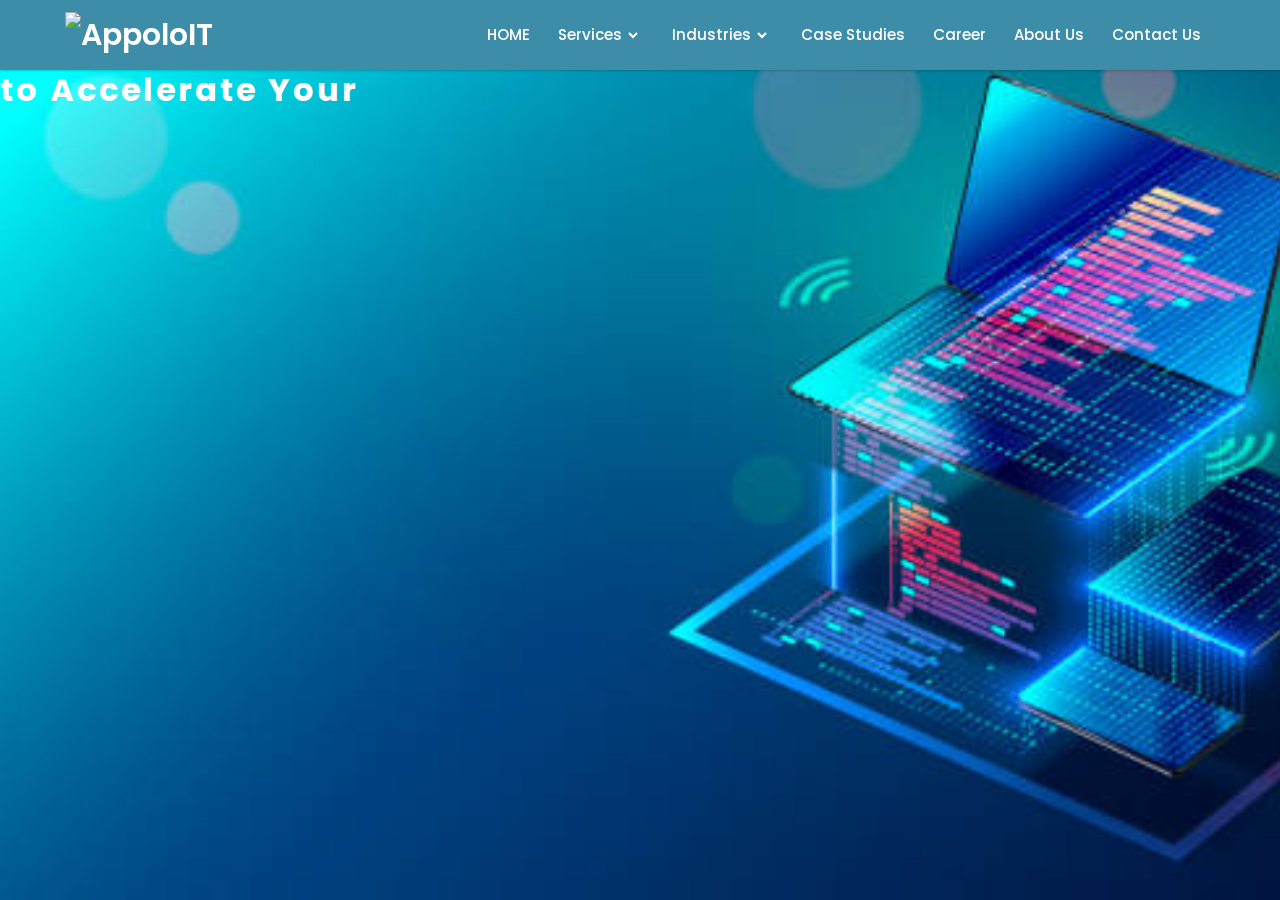
==== index.html @ 65bd68a0 "final" ====
<!doctype html>
<html lang="en">

<head>
    <!-- Required meta tags -->
    <meta charset="utf-8">
    <meta name="viewport" content="width=device-width, initial-scale=1">

    <!-- Bootstrap CSS -->
    <link href="https://cdn.jsdelivr.net/npm/bootstrap@5.0.2/dist/css/bootstrap.min.css" rel="stylesheet"
        integrity="sha384-EVSTQN3/azprG1Anm3QDgpJLIm9Nao0Yz1ztcQTwFspd3yD65VohhpuuCOmLASjC" crossorigin="anonymous">

    <!-- Favicon -->
    <link rel="icon" type="image/x-icon" href="./images/favicon.png">


    <!-- custom_css -->
    <link rel="stylesheet" href="style.css">
    <!-- Boxicons CDN Link -->
    <link href='https://unpkg.com/boxicons@2.0.7/css/boxicons.min.css' rel='stylesheet'>

    <link rel="stylesheet" href="https://cdnjs.cloudflare.com/ajax/libs/font-awesome/5.15.3/css/all.min.css"/>
    <title>AppoloIT</title>
</head>

<body>

    <header class="banner" >
        <!-- navber -->
        <nav>
            <div class="navbar">
              <i class='bx bx-menu'></i>
              <div class="logo"><a href="#"> <img src="" alt="AppoloIT" srcset="" class="logo"> </a></div>
              <div class="nav-links">
                <div class="sidebar-logo">
                  <span class="logo-name"> <img src="" alt="AppoloIT" srcset=""> </span>
                  <i class='bx bx-x' ></i>
                </div>
                <ul class="links">
                  <li><a href="#">HOME</a></li>
                  <li>
                    <a href="#">Services</a>
                    <i class='bx bxs-chevron-down htmlcss-arrow arrow  '></i>
                    <ul class="htmlCss-sub-menu sub-menu">
                      <li><a href="#">Web App Development</a></li>
                      <li><a href="#">Mobile App Development</a></li>
                      <li><a href="#">BI Solution</a></li>
                      <li class="more">
                        <span><a href="#">More</a>
                        <i class='bx bxs-chevron-right arrow more-arrow'></i>
                      </span>
                        <ul class="more-sub-menu sub-menu">
                          <li><a href="#">E-Commerce</a></li>
                          <li><a href="#">ERP</a></li>
                          <li><a href="#">E-Learning</a></li>
                        </ul>
                      </li>
                    </ul>
                  </li>
                  <li>
                    <a href="#">Industries</a>
                    <i class='bx bxs-chevron-down js-arrow arrow '></i>
                    <ul class="js-sub-menu sub-menu">
                      <li><a href="#">Healthcare</a></li>
                      <li><a href="#">E-Commerce</a></li>
                      <li><a href="#">Real Estate</a></li>
                      <li><a href="#">Education</a></li>
                      <li><a href="#">Startup</a></li>
                    </ul>
                  </li>

                  
                  <li><a href="#">Case Studies</a></li>
                  <li><a href="#">Career</a></li>
                  <li><a href="#">About Us</a></li>
                  <li><a href="#">Contact Us</a></li>
                </ul>
              </div>
              <div class="search-box" id="search-box">
                <i class='bx bx-search'></i>
                <div class="input-box">
                  <input type="text" placeholder="Search...">
                </div>
              </div>
            </div>
        </nav>
        <!-- navber -->


        <!-- banner -->
        <section >
          <div class="container">
            <div class="row">
              <div class="col-lg-12">
                <div class="bannerMSG d-flex align-items-center">
                  
                    <h1 class="banner_msg">We Work With Latest Technology <br> to Accelerate Your <br> <span class="fw-bolder type"></span> </h1>
                  
                </div>
              </div>
            </div>
          </div>
        </section>
    </header>


    <script src="https://cdn.jsdelivr.net/npm/bootstrap@5.0.2/dist/js/bootstrap.bundle.min.js"
        integrity="sha384-MrcW6ZMFYlzcLA8Nl+NtUVF0sA7MsXsP1UyJoMp4YLEuNSfAP+JcXn/tWtIaxVXM" crossorigin="anonymous">
    </script>

    <script src="https://unpkg.com/typed.js@2.0.15/dist/typed.umd.js"></script>

    <!-- custom_js -->
    <script src="./script.js"></script>
    
    <script>
      var typed = new Typed('.type', {
        strings: ['Digital Transmission.'],
        typeSpeed: 60,
        backSpeed: 60,
        loop:true
      });
    </script>
</body>

</html>
---- style.css ----
@import url("https://fonts.googleapis.com/css2?family=Poppins:wght@200;300;400;500;600;700&display=swap");
* {
  margin: 0;
  padding: 0;
  box-sizing: border-box;
  font-family: "Poppins", sans-serif;
}
body {
  overflow-x: hidden;
}
nav {
  position: fixed;
  top: 0;
  left: 0;
  width: 100%;
  height: 100%;
  height: 70px;
  background: #3e8da8;
  box-shadow: 0 1px 2px rgba(0, 0, 0, 0.2);
  z-index: 99;
}
nav .navbar {
  height: 100%;
  max-width: 1250px;
  width: 100%;
  display: flex;
  align-items: center;
  justify-content: space-between;
  margin: auto;
  /* background: red; */
  padding: 0 50px;
}
.navbar .logo a {
  font-size: 30px;
  color: #fff;
  text-decoration: none;
  font-weight: 600;
}
nav .navbar .nav-links {
  line-height: 70px;
  height: 100%;
}
nav .navbar .links {
  display: flex;
}
nav .navbar .links li {
  position: relative;
  display: flex;
  align-items: center;
  justify-content: space-between;
  list-style: none;
  padding: 0 14px;
}
nav .navbar .links li a {
  height: 100%;
  text-decoration: none;
  white-space: nowrap;
  color: #fff;
  font-size: 15px;
  font-weight: 500;
}
.links li:hover .htmlcss-arrow,
.links li:hover .js-arrow {
  transform: rotate(180deg);
}

nav .navbar .links li .arrow {
  /* background: red; */
  height: 100%;
  width: 22px;
  line-height: 70px;
  text-align: center;
  display: inline-block;
  color: #fff;
  transition: all 0.3s ease;
}
nav .navbar .links li .sub-menu {
  position: absolute;
  top: 70px;
  left: 0;
  line-height: 40px;
  background: #3e8da8;
  box-shadow: 0 1px 2px rgba(0, 0, 0, 0.2);
  border-radius: 0 0 4px 4px;
  display: none;
  z-index: 2;
}
nav .navbar .links li:hover .htmlCss-sub-menu,
nav .navbar .links li:hover .js-sub-menu {
  display: block;
}
.navbar .links li .sub-menu li {
  padding: 0 22px;
  border-bottom: 1px solid rgba(255, 255, 255, 0.1);
}
.navbar .links li .sub-menu a {
  color: #fff;
  font-size: 15px;
  font-weight: 500;
}
.navbar .links li .sub-menu .more-arrow {
  line-height: 40px;
}
.navbar .links li .htmlCss-more-sub-menu {
  /* line-height: 40px; */
}
.navbar .links li .sub-menu .more-sub-menu {
  position: absolute;
  top: 0;
  left: 100%;
  border-radius: 0 4px 4px 4px;
  z-index: 1;
  display: none;
}
.links li .sub-menu .more:hover .more-sub-menu {
  display: block;
}
.navbar .search-box {
  position: relative;
  height: 40px;
  width: 40px;
}
.navbar .search-box i {
  position: absolute;
  height: 100%;
  width: 100%;
  line-height: 40px;
  text-align: center;
  font-size: 22px;
  color: #fff;
  font-weight: 600;
  cursor: pointer;
  transition: all 0.3s ease;
}
.navbar .search-box .input-box {
  position: absolute;
  right: calc(100% - 40px);
  top: 80px;
  height: 60px;
  width: 300px;
  background: #3e8da8;
  border-radius: 6px;
  opacity: 0;
  pointer-events: none;
  transition: all 0.4s ease;
}
.navbar.showInput .search-box .input-box {
  top: 65px;
  opacity: 1;
  pointer-events: auto;
  background: #3e8da8;
}
.search-box .input-box::before {
  content: "";
  position: absolute;
  height: 20px;
  width: 20px;
  background: #3e8da8;
  right: 10px;
  top: -6px;
  transform: rotate(45deg);
}
.search-box .input-box input {
  position: absolute;
  top: 50%;
  left: 50%;
  border-radius: 4px;
  transform: translate(-50%, -50%);
  height: 35px;
  width: 280px;
  outline: none;
  padding: 0 15px;
  font-size: 16px;
  border: none;
}
.navbar .nav-links .sidebar-logo {
  display: none;
}
.navbar .bx-menu {
  display: none;
}
@media (max-width: 920px) {
  nav .navbar {
    max-width: 100%;
    padding: 0 25px;
  }

  nav .navbar .logo a {
    font-size: 27px;
  }
  nav .navbar .links li {
    padding: 0 10px;
    white-space: nowrap;
  }
  nav .navbar .links li a {
    font-size: 15px;
  }
}
@media (max-width: 800px) {
  .logo{
    margin: 0;
    position: absolute;
    top: 50%;
    left: 50%;
    -ms-transform: translate(-50%, -50%);
    transform: translate(-50%, -50%);
  }
  nav {
    /* position: relative; */
  }
  .navbar .bx-menu {
    display: block;
  }
  nav .navbar .nav-links {
    position: fixed;
    top: 0;
    left: -100%;
    display: block;
    max-width: 370px;
    width: 100%;
    background: #3e8da8;
    line-height: 40px;
    padding: 20px;
    box-shadow: 0 5px 10px rgba(0, 0, 0, 0.2);
    transition: all 0.5s ease;
    z-index: 1000;
  }
  .navbar .nav-links .sidebar-logo {
    display: flex;
    align-items: center;
    justify-content: space-between;
  }
  .sidebar-logo .logo-name {
    font-size: 25px;
    color: #fff;
  }
  .sidebar-logo i,
  .navbar .bx-menu {
    font-size: 25px;
    color: #fff;
  }
  nav .navbar .links {
    display: block;
    margin-top: 20px;
  }
  nav .navbar .links li .arrow {
    line-height: 40px;
  }
  nav .navbar .links li {
    display: block;
  }
  nav .navbar .links li .sub-menu {
    position: relative;
    top: 0;
    box-shadow: none;
    display: none;
  }
  nav .navbar .links li .sub-menu li {
    border-bottom: none;
  }
  .navbar .links li .sub-menu .more-sub-menu {
    display: none;
    position: relative;
    left: 0;
  }
  .navbar .links li .sub-menu .more-sub-menu li {
    display: flex;
    align-items: center;
    justify-content: space-between;
  }
  .links li:hover .htmlcss-arrow,
  .links li:hover .js-arrow {
    transform: rotate(0deg);
  }
  .navbar .links li .sub-menu .more-sub-menu {
    display: none;
  }
  .navbar .links li .sub-menu .more span {
    /* background: red; */
    display: flex;
    align-items: center;
    /* justify-content: space-between; */
  }

  .links li .sub-menu .more:hover .more-sub-menu {
    display: none;
  }
  nav .navbar .links li:hover .htmlCss-sub-menu,
  nav .navbar .links li:hover .js-sub-menu {
    display: none;
  }
  .navbar .nav-links.show1 .links .htmlCss-sub-menu,
  .navbar .nav-links.show3 .links .js-sub-menu,
  .navbar .nav-links.show2 .links .more .more-sub-menu {
    display: block;
  }
  .navbar .nav-links.show1 .links .htmlcss-arrow,
  .navbar .nav-links.show3 .links .js-arrow {
    transform: rotate(180deg);
  }
  .navbar .nav-links.show2 .links .more-arrow {
    transform: rotate(90deg);
  }
}
@media (max-width: 370px) {
  nav .navbar .nav-links {
    max-width: 100%;
  }
}



#search-box{
  display: none;
}


/* banner */
.banner{
  background-image: url('./images/11.jpg');
  background-repeat: no-repeat;
  
  width: 100%;
  height: 100vh;
  background-size: cover;
}

.banner_msg{
  letter-spacing: 3px;
  line-height: 60px;
  color: #fff;
  
}
.bannerMSG{
  height: 100vh;
}


@media screen and (max-width:767px){
  .banner{
    background-position: center;
    height: 70vh;
  }
  .banner_msg{
    font-size: 28px;
    letter-spacing: 2px;
    line-height: 40px;
    text-align: center;
    margin-right: -11px;
    
  }
  .bannerMSG{
    height: 75vh;
  }


}

@media screen and (min-width:768px) and (max-width:991px){
  .banner{
    background-position: center;
    height: 70vh;
  }
  .banner_msg{
    font-size:34px;
    letter-spacing: 2px;
    line-height: 52px;
    text-align: center;
    margin-left: 35px;
   
  }
  .bannerMSG{
    height: 75vh;
  }
}
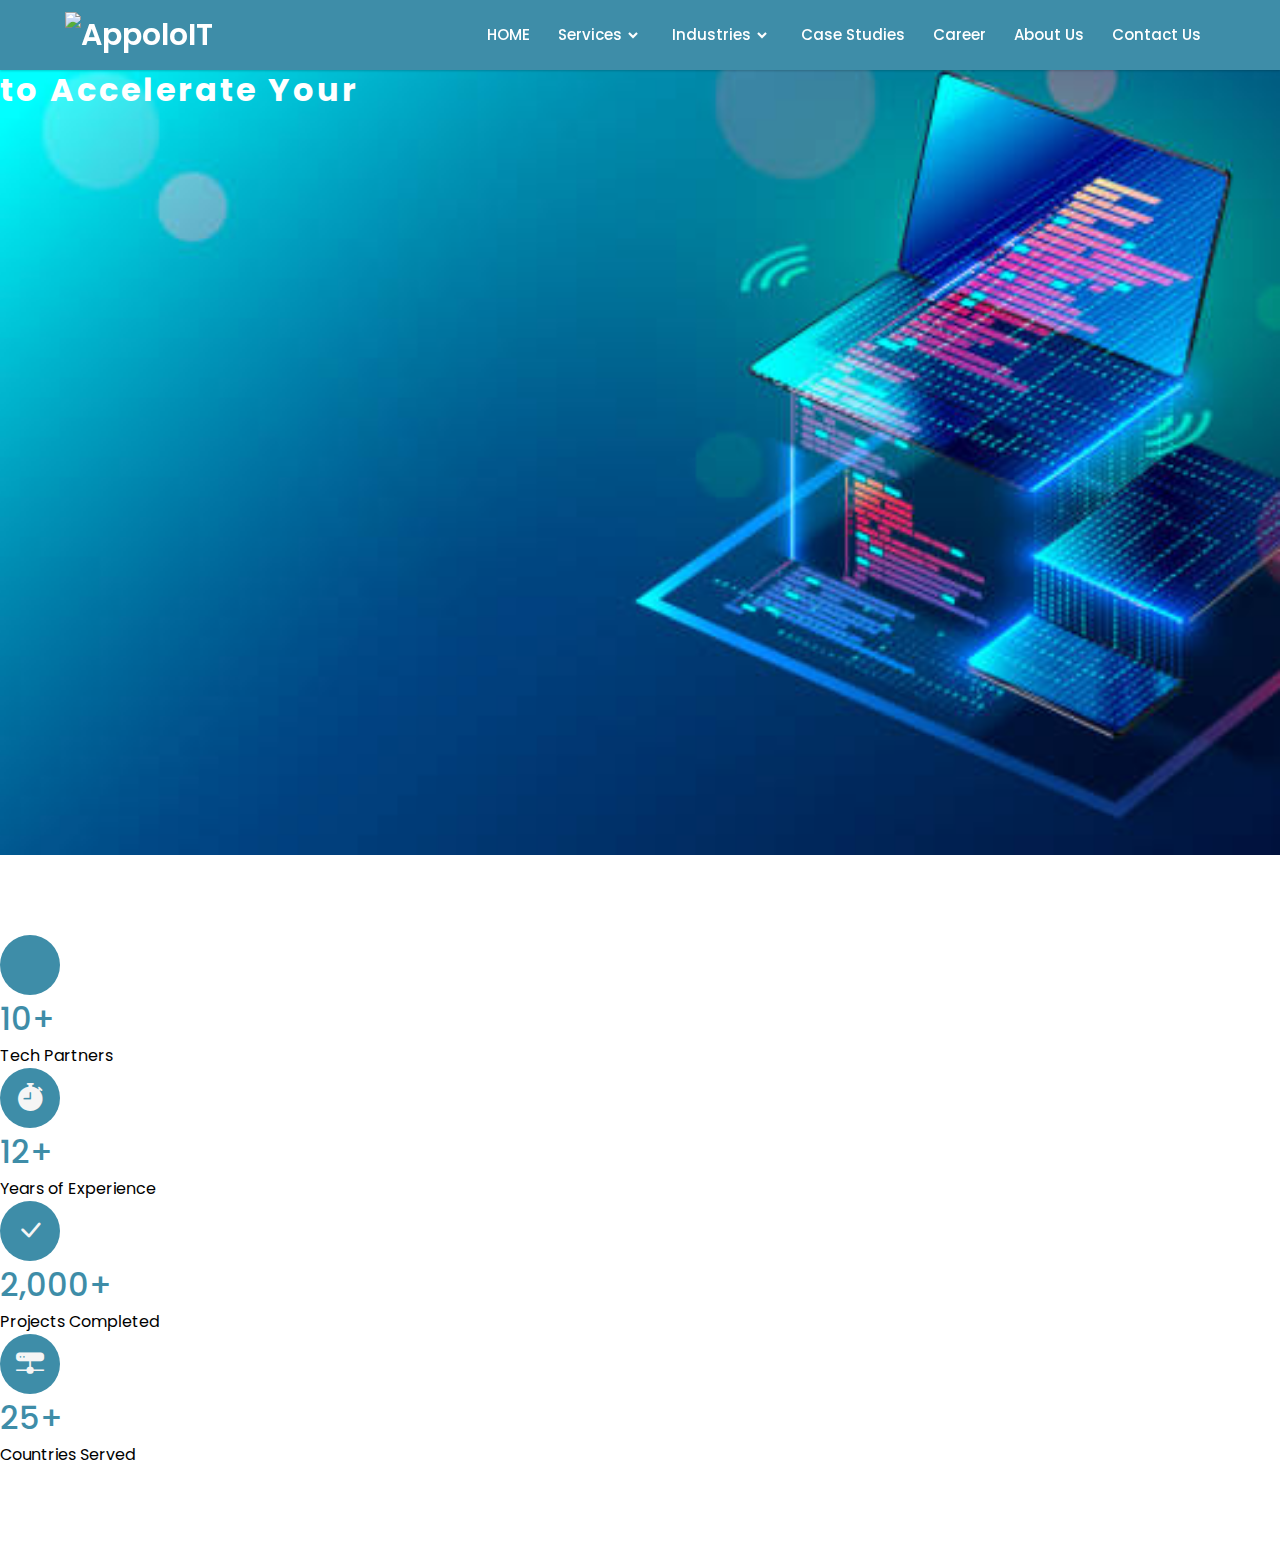
==== commit 07a98069: "final" ====
--- a/index.html
+++ b/index.html
@@ -2,127 +2,194 @@
 <html lang="en">
 
 <head>
-    <!-- Required meta tags -->
-    <meta charset="utf-8">
-    <meta name="viewport" content="width=device-width, initial-scale=1">
+  <!-- Required meta tags -->
+  <meta charset="utf-8">
+  <meta name="viewport" content="width=device-width, initial-scale=1">
 
-    <!-- Bootstrap CSS -->
-    <link href="https://cdn.jsdelivr.net/npm/bootstrap@5.0.2/dist/css/bootstrap.min.css" rel="stylesheet"
-        integrity="sha384-EVSTQN3/azprG1Anm3QDgpJLIm9Nao0Yz1ztcQTwFspd3yD65VohhpuuCOmLASjC" crossorigin="anonymous">
+  <!-- Bootstrap CSS -->
+  <link href="https://cdn.jsdelivr.net/npm/bootstrap@5.0.2/dist/css/bootstrap.min.css" rel="stylesheet"
+    integrity="sha384-EVSTQN3/azprG1Anm3QDgpJLIm9Nao0Yz1ztcQTwFspd3yD65VohhpuuCOmLASjC" crossorigin="anonymous">
 
-    <!-- Favicon -->
-    <link rel="icon" type="image/x-icon" href="./images/favicon.png">
+  <!-- Favicon -->
+  <link rel="icon" type="image/x-icon" href="./images/favicon.png">
+
+  <!-- Boxicons CDN Link -->
+  <link href='https://unpkg.com/boxicons@2.0.7/css/boxicons.min.css' rel='stylesheet'>
+
+  <!-- font_awesome -->
+  <link rel="stylesheet" href="https://cdnjs.cloudflare.com/ajax/libs/font-awesome/6.4.0/css/all.min.css"
+    integrity="sha512-iecdLmaskl7CVkqkXNQ/ZH/XLlvWZOJyj7Yy7tcenmpD1ypASozpmT/E0iPtmFIB46ZmdtAc9eNBvH0H/ZpiBw=="
+    crossorigin="anonymous" referrerpolicy="no-referrer" />
 
 
-    <!-- custom_css -->
-    <link rel="stylesheet" href="style.css">
-    <!-- Boxicons CDN Link -->
-    <link href='https://unpkg.com/boxicons@2.0.7/css/boxicons.min.css' rel='stylesheet'>
+  <link rel="stylesheet" href="https://cdn.jsdelivr.net/npm/bootstrap-icons@1.10.4/font/bootstrap-icons.css">
 
-    <link rel="stylesheet" href="https://cdnjs.cloudflare.com/ajax/libs/font-awesome/5.15.3/css/all.min.css"/>
-    <title>AppoloIT</title>
+  <title>AppoloIT</title>
+
+  <!-- custom_css -->
+  <link rel="stylesheet" href="style.css">
 </head>
 
 <body>
 
-    <header class="banner" >
-        <!-- navber -->
-        <nav>
-            <div class="navbar">
-              <i class='bx bx-menu'></i>
-              <div class="logo"><a href="#"> <img src="" alt="AppoloIT" srcset="" class="logo"> </a></div>
-              <div class="nav-links">
-                <div class="sidebar-logo">
-                  <span class="logo-name"> <img src="" alt="AppoloIT" srcset=""> </span>
-                  <i class='bx bx-x' ></i>
-                </div>
-                <ul class="links">
-                  <li><a href="#">HOME</a></li>
-                  <li>
-                    <a href="#">Services</a>
-                    <i class='bx bxs-chevron-down htmlcss-arrow arrow  '></i>
-                    <ul class="htmlCss-sub-menu sub-menu">
-                      <li><a href="#">Web App Development</a></li>
-                      <li><a href="#">Mobile App Development</a></li>
-                      <li><a href="#">BI Solution</a></li>
-                      <li class="more">
-                        <span><a href="#">More</a>
-                        <i class='bx bxs-chevron-right arrow more-arrow'></i>
-                      </span>
-                        <ul class="more-sub-menu sub-menu">
-                          <li><a href="#">E-Commerce</a></li>
-                          <li><a href="#">ERP</a></li>
-                          <li><a href="#">E-Learning</a></li>
-                        </ul>
-                      </li>
-                    </ul>
-                  </li>
-                  <li>
-                    <a href="#">Industries</a>
-                    <i class='bx bxs-chevron-down js-arrow arrow '></i>
-                    <ul class="js-sub-menu sub-menu">
-                      <li><a href="#">Healthcare</a></li>
-                      <li><a href="#">E-Commerce</a></li>
-                      <li><a href="#">Real Estate</a></li>
-                      <li><a href="#">Education</a></li>
-                      <li><a href="#">Startup</a></li>
-                    </ul>
-                  </li>
-
-                  
-                  <li><a href="#">Case Studies</a></li>
-                  <li><a href="#">Career</a></li>
-                  <li><a href="#">About Us</a></li>
-                  <li><a href="#">Contact Us</a></li>
-                </ul>
-              </div>
-              <div class="search-box" id="search-box">
-                <i class='bx bx-search'></i>
-                <div class="input-box">
-                  <input type="text" placeholder="Search...">
-                </div>
-              </div>
-            </div>
-        </nav>
-        <!-- navber -->
+  <header class="banner">
+    <!-- navber -->
+    <nav>
+      <div class="navbar">
+        <i class='bx bx-menu'></i>
+        <div class="logo"><a href="#"> <img src="" alt="AppoloIT" srcset="" class="logo"> </a></div>
+        <div class="nav-links">
+          <div class="sidebar-logo">
+            <span class="logo-name"> <img src="" alt="AppoloIT" srcset=""> </span>
+            <i class='bx bx-x'></i>
+          </div>
+          <ul class="links">
+            <li><a href="#">HOME</a></li>
+            <li>
+              <a href="#">Services</a>
+              <i class='bx bxs-chevron-down htmlcss-arrow arrow  '></i>
+              <ul class="htmlCss-sub-menu sub-menu">
+                <li><a href="#">Web App Development</a></li>
+                <li><a href="#">Mobile App Development</a></li>
+                <li><a href="#">BI Solution</a></li>
+                <li class="more">
+                  <span><a href="#">More</a>
+                    <i class='bx bxs-chevron-right arrow more-arrow'></i>
+                  </span>
+                  <ul class="more-sub-menu sub-menu">
+                    <li><a href="#">E-Commerce</a></li>
+                    <li><a href="#">ERP</a></li>
+                    <li><a href="#">E-Learning</a></li>
+                  </ul>
+                </li>
+              </ul>
+            </li>
+            <li>
+              <a href="#">Industries</a>
+              <i class='bx bxs-chevron-down js-arrow arrow '></i>
+              <ul class="js-sub-menu sub-menu">
+                <li><a href="#">Healthcare</a></li>
+                <li><a href="#">E-Commerce</a></li>
+                <li><a href="#">Real Estate</a></li>
+                <li><a href="#">Education</a></li>
+                <li><a href="#">Startup</a></li>
+              </ul>
+            </li>
 
 
-        <!-- banner -->
-        <section >
-          <div class="container">
-            <div class="row">
-              <div class="col-lg-12">
-                <div class="bannerMSG d-flex align-items-center">
-                  
-                    <h1 class="banner_msg">We Work With Latest Technology <br> to Accelerate Your <br> <span class="fw-bolder type"></span> </h1>
-                  
-                </div>
-              </div>
+            <li><a href="#">Case Studies</a></li>
+            <li><a href="#">Career</a></li>
+            <li><a href="#">About Us</a></li>
+            <li><a href="#">Contact Us</a></li>
+          </ul>
+        </div>
+        <div class="search-box" id="search-box">
+          <i class='bx bx-search'></i>
+          <div class="input-box">
+            <input type="text" placeholder="Search...">
+          </div>
+        </div>
+      </div>
+    </nav>
+    <!-- navber -->
+
+
+    <!-- banner -->
+    <section>
+      <div class="container">
+        <div class="row">
+          <div class="col-lg-12">
+            <div class="bannerMSG d-flex align-items-center">
+
+              <h1 class="banner_msg">We Work With Latest Technology <br> to Accelerate Your <br> <span
+                  class="fw-bolder type"></span> </h1>
+
             </div>
           </div>
-        </section>
-    </header>
+        </div>
+      </div>
+    </section>
+    <!-- banner -->
+  </header>
+
+  <section class="hero">
+    <div class="container">
+      <div class="row">
+        <div class="col-6 col-sm-6 col-md-3 col-lg-3 mb-3">
+
+          <div class="herofirstItem d-flex justify-content-center flex-column align-items-center">
+            <div class="herofirstItemicon">
+              <i class="fa-solid fa-handshake" style="color: #f5f5f5;"></i>
+            </div>
+            <h4 class="counter my-2">10+</h4>
+            <p>Tech Partners</p>
+
+          </div>
+        </div>
+
+        <div class="col-6 col-sm-6 col-md-3 col-lg-3 mb-3">
+          <div class="herofirstItem d-flex justify-content-center flex-column align-items-center">
+            <div class="herofirstItemicon">
+              <i class="bi bi-stopwatch-fill" style="color: #f5f5f5;"></i>
+            </div>
+            <h4 class="counter my-2">12+</h4>
+            <p>Years of Experience</p>
+
+          </div>
+        </div>
+
+        <div class="col-6 col-sm-6 col-md-3 col-lg-3 mb-3">
+          <div class="herofirstItem d-flex justify-content-center flex-column align-items-center">
+            <div class="herofirstItemicon">
+              <i class="bi bi-check-lg" style="color: #f5f5f5;"></i>
+            </div>
+            <h4 class="counter my-2">2,000+</h4>
+            <p>Projects Completed</p>
+
+          </div>
+        </div>
+
+        <div class="col-6 col-sm-6 col-md-3 col-lg-3 mb-3">
+          <div class="herofirstItem d-flex justify-content-center flex-column align-items-center">
+            <div class="herofirstItemicon">
+              <i class="bi bi-hdd-network-fill" style="color: #f5f5f5;"></i>
+            </div>
+            <h4 class="counter my-2">25+</h4>
+            <p>Countries Served</p>
+
+          </div>
+        </div>
+
+    
+
+          
+          
 
 
-    <script src="https://cdn.jsdelivr.net/npm/bootstrap@5.0.2/dist/js/bootstrap.bundle.min.js"
-        integrity="sha384-MrcW6ZMFYlzcLA8Nl+NtUVF0sA7MsXsP1UyJoMp4YLEuNSfAP+JcXn/tWtIaxVXM" crossorigin="anonymous">
-    </script>
+        
+      </div>
+    </div>
+  </section>
 
-    <script src="https://unpkg.com/typed.js@2.0.15/dist/typed.umd.js"></script>
+  <script src="https://cdnjs.cloudflare.com/ajax/libs/jquery/2.2.4/jquery.min.js"></script>
+  <script src="//cdnjs.cloudflare.com/ajax/libs/waypoints/2.0.3/waypoints.min.js"></script>
+  <script src="jquery.counterup.min.js"></script>
 
-    <!-- custom_js -->
-    <script src="./script.js"></script>
-    
-    <script>
-      var typed = new Typed('.type', {
-        strings: ['Digital Transmission.'],
-        typeSpeed: 60,
-        backSpeed: 60,
-        loop:true
-      });
-    </script>
+
+  <script src="https://cdn.jsdelivr.net/npm/bootstrap@5.0.2/dist/js/bootstrap.bundle.min.js"
+    integrity="sha384-MrcW6ZMFYlzcLA8Nl+NtUVF0sA7MsXsP1UyJoMp4YLEuNSfAP+JcXn/tWtIaxVXM" crossorigin="anonymous">
+  </script>
+
+  <script src="https://unpkg.com/typed.js@2.0.15/dist/typed.umd.js"></script>
+
+
+
+
+
+  <!-- custom_js -->
+  <script src="./script.js"></script>
+
+
 </body>
 
-</html>
-
-
+</html>--- a/style.css
+++ b/style.css
@@ -321,7 +321,7 @@
   background-repeat: no-repeat;
   
   width: 100%;
-  height: 100vh;
+  height: 95vh;
   background-size: cover;
 }
 
@@ -334,9 +334,41 @@
 .bannerMSG{
   height: 100vh;
 }
-
+/* banner */
+
+
+
+.hero{
+  margin-top: 5rem;
+  margin-bottom: 5rem;
+}
+
+.hero h4{
+  color: #3e8da8;
+  font-weight: 500;
+  font-size: 32px;
+}
+
+.herofirstItem{
+ 
+  
+}
+.herofirstItem i{
+  font-size: 28px;
+}
+
+.herofirstItemicon{
+  background-color: #3e8da8;
+  width: 60px;
+  height: 60px;
+  display: flex;
+  justify-content: center;
+  align-items: center;
+  border-radius: 50%;
+}
 
 @media screen and (max-width:767px){
+  /* banner */
   .banner{
     background-position: center;
     height: 70vh;
@@ -352,11 +384,12 @@
   .bannerMSG{
     height: 75vh;
   }
-
+  /* banner */
 
 }
 
 @media screen and (min-width:768px) and (max-width:991px){
+  /* banner */
   .banner{
     background-position: center;
     height: 70vh;
@@ -372,4 +405,9 @@
   .bannerMSG{
     height: 75vh;
   }
+  /* banner */
+
+  .hero p{
+    font-size: 15px;
+  }
 }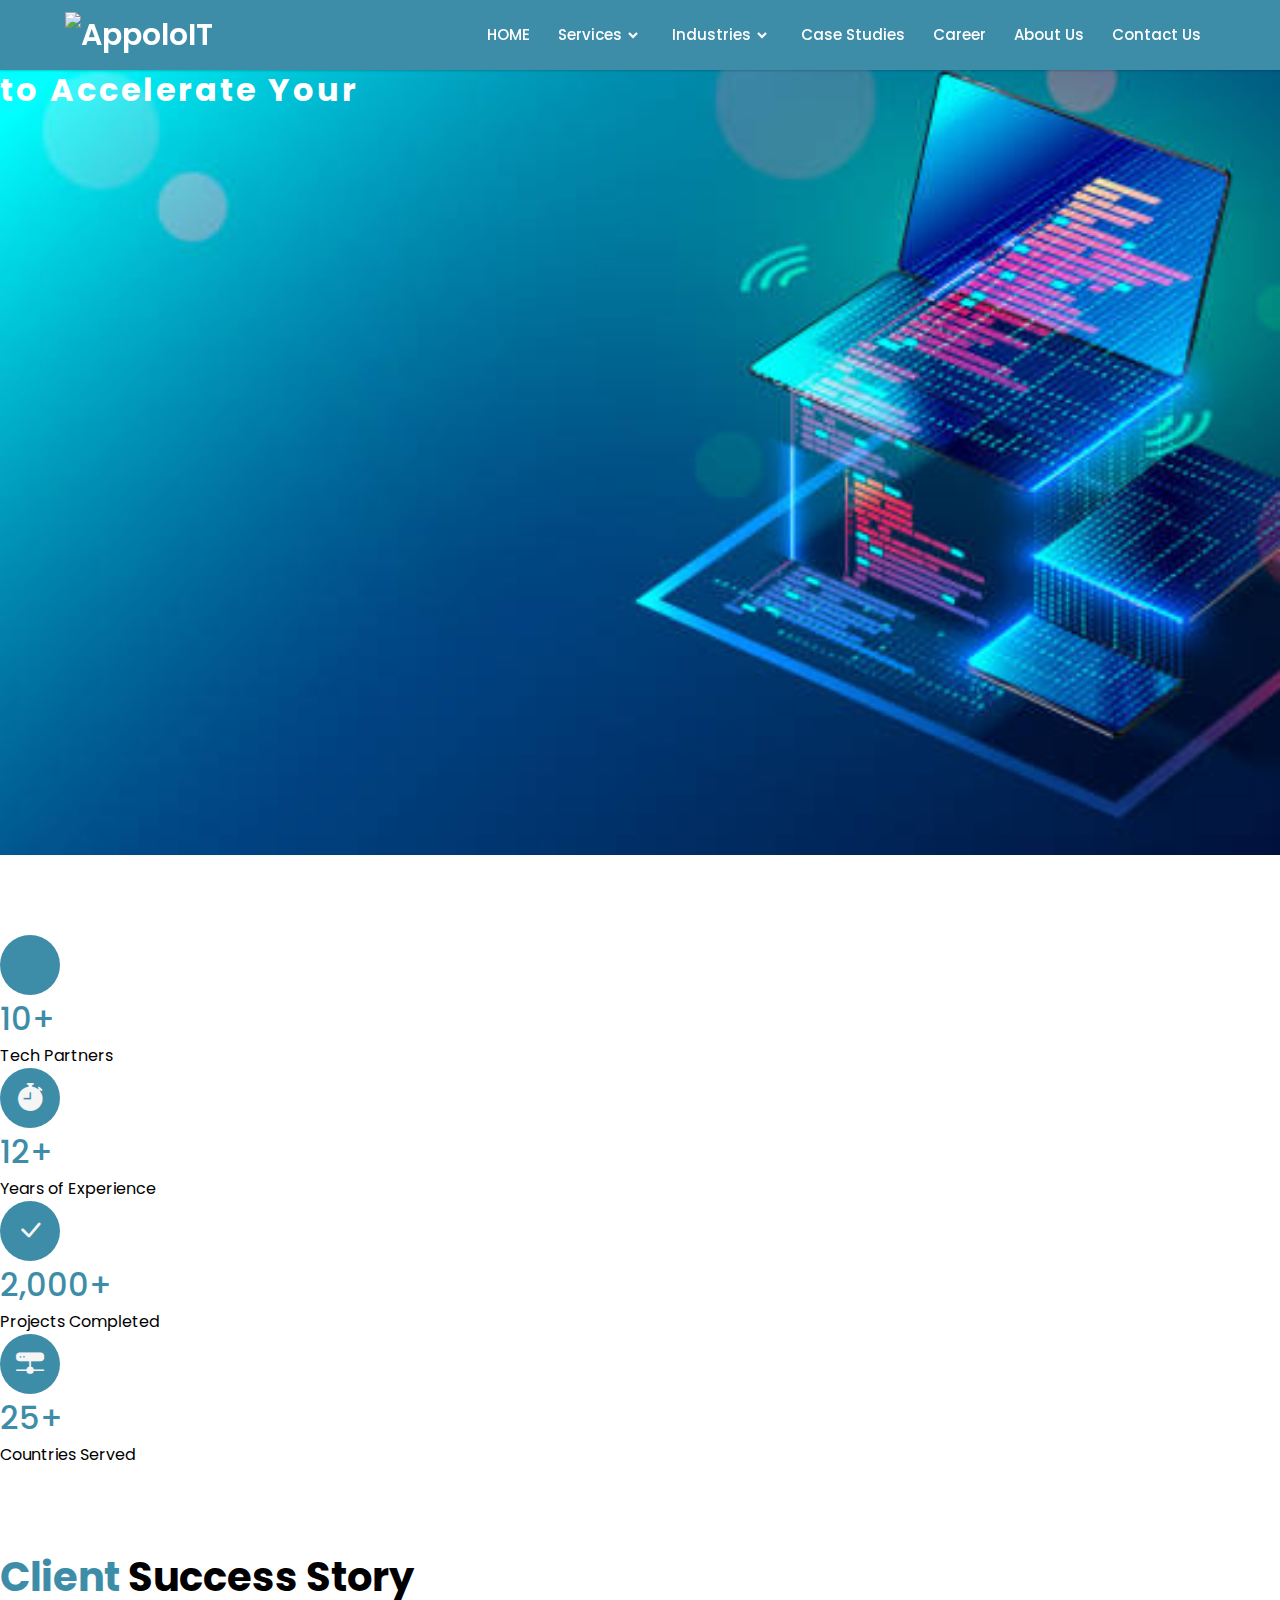
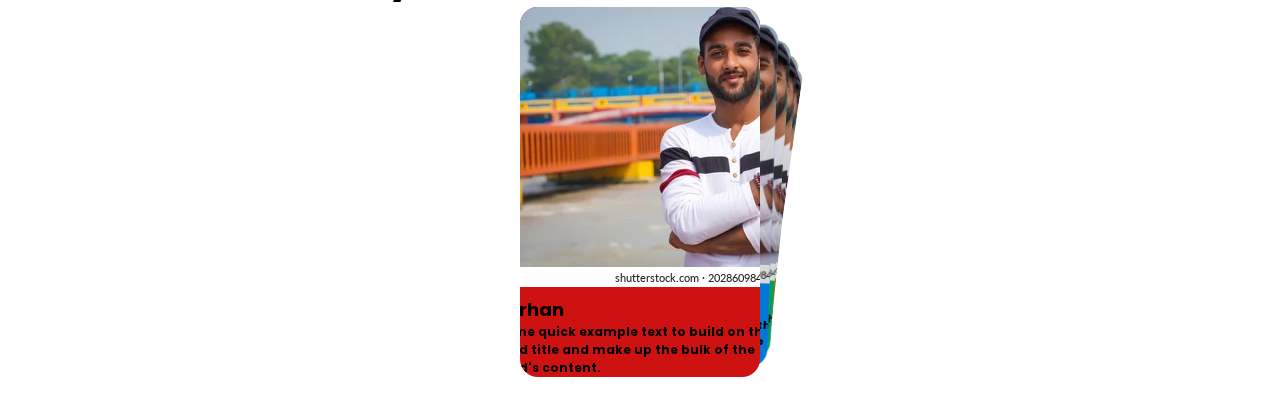
==== commit 385b83e3: "final" ====
--- a/index.html
+++ b/index.html
@@ -23,6 +23,10 @@
 
 
   <link rel="stylesheet" href="https://cdn.jsdelivr.net/npm/bootstrap-icons@1.10.4/font/bootstrap-icons.css">
+
+  <!-- Swiper CSS -->
+  <link rel="stylesheet" href="https://cdn.jsdelivr.net/npm/swiper@9/swiper-bundle.min.css" />
+
 
   <title>AppoloIT</title>
 
@@ -160,21 +164,92 @@
           </div>
         </div>
 
-    
-
-          
-          
-
-
-        
+
+
+
+
+
+
+
       </div>
     </div>
   </section>
+
+
+
+
+  <section class="mb-5">
+    <h2 class="text-center my-5 testi_h2"> <span style="color:#3e8da8 ;">Client</span> Success Story</h2>
+    <div class="swiper mySwiper">
+      <div class="swiper-wrapper">
+        <div class="swiper-slide">
+          <div class="card" style="width: 18rem;">
+            <img src="./images/testi.jpg" class="card-img-top testi_img" alt="...">
+            <div class="card-body">
+              <h5 class="card-title" style="color: #000;">Farhan</h5>
+              <p class="card-text " style="color: #000; font-size: 12px;">Some quick example text to build on the card title and make up the bulk of the card's content.</p>
+             
+            </div>
+          </div>
+        </div>
+        <div class="swiper-slide">
+          <div class="card" style="width: 18rem;">
+            <img src="./images/testi.jpg" class="card-img-top testi_img" alt="...">
+            <div class="card-body">
+              <h5 class="card-title" style="color: #000;">Farhan</h5>
+              <p class="card-text " style="color: #000; font-size: 12px;">Some quick example text to build on the card title and make up the bulk of the card's content.</p>
+             
+            </div>
+          </div>
+        </div>
+        <div class="swiper-slide">
+          <div class="card" style="width: 18rem;">
+            <img src="./images/testi.jpg" class="card-img-top testi_img" alt="...">
+            <div class="card-body">
+              <h5 class="card-title" style="color: #000;">Farhan</h5>
+              <p class="card-text " style="color: #000; font-size: 12px;">Some quick example text to build on the card title and make up the bulk of the card's content.</p>
+             
+            </div>
+          </div>
+        </div>
+        <div class="swiper-slide">
+          <div class="card" style="width: 18rem;">
+            <img src="./images/testi.jpg" class="card-img-top testi_img" alt="...">
+            <div class="card-body">
+              <h5 class="card-title" style="color: #000;">Farhan</h5>
+              <p class="card-text " style="color: #000; font-size: 12px;">Some quick example text to build on the card title and make up the bulk of the card's content.</p>
+             
+            </div>
+          </div>
+        </div>
+        <div class="swiper-slide">
+          <div class="card" style="width: 18rem;">
+            <img src="./images/testi.jpg" class="card-img-top testi_img" alt="...">
+            <div class="card-body">
+              <h5 class="card-title" style="color: #000;">Farhan</h5>
+              <p class="card-text " style="color: #000; font-size: 12px;">Some quick example text to build on the card title and make up the bulk of the card's content.</p>
+             
+            </div>
+          </div>
+        </div>
+        <!-- <div class="swiper-slide">Slide 6</div>
+        <div class="swiper-slide">Slide 7</div>
+        <div class="swiper-slide">Slide 8</div>
+        <div class="swiper-slide">Slide 9</div> -->
+      </div>
+    </div>
+  </section>
+
+
+
+
 
   <script src="https://cdnjs.cloudflare.com/ajax/libs/jquery/2.2.4/jquery.min.js"></script>
   <script src="//cdnjs.cloudflare.com/ajax/libs/waypoints/2.0.3/waypoints.min.js"></script>
   <script src="jquery.counterup.min.js"></script>
 
+  <script src="https://cdn.jsdelivr.net/npm/swiper@9/swiper-bundle.min.js"></script>
+
 
   <script src="https://cdn.jsdelivr.net/npm/bootstrap@5.0.2/dist/js/bootstrap.bundle.min.js"
     integrity="sha384-MrcW6ZMFYlzcLA8Nl+NtUVF0sA7MsXsP1UyJoMp4YLEuNSfAP+JcXn/tWtIaxVXM" crossorigin="anonymous">
@@ -186,10 +261,13 @@
 
 
 
+
   <!-- custom_js -->
   <script src="./script.js"></script>
 
 
+
+
 </body>
 
 </html>--- a/style.css
+++ b/style.css
@@ -367,6 +367,81 @@
   border-radius: 50%;
 }
 
+
+
+
+
+.testi_h2{
+  font-size: 40px;
+  font-weight: 700;
+}
+
+
+.swiper {
+  width: 240px;
+  height: auto;
+}
+
+.swiper-slide {
+  display: flex;
+  align-items: center;
+  justify-content: center;
+  border-radius: 18px;
+  font-size: 22px;
+  font-weight: bold;
+  color: #fff;
+}
+
+.swiper-slide:nth-child(1n) {
+  background-color: rgb(206, 17, 17);
+}
+
+.swiper-slide:nth-child(2n) {
+  background-color: rgb(0, 140, 255);
+}
+
+.swiper-slide:nth-child(3n) {
+  background-color: rgb(10, 184, 111);
+}
+
+.swiper-slide:nth-child(4n) {
+  background-color: rgb(211, 122, 7);
+}
+
+.swiper-slide:nth-child(5n) {
+  background-color: rgb(118, 163, 12);
+}
+
+.swiper-slide:nth-child(6n) {
+  background-color: rgb(180, 10, 47);
+}
+
+.swiper-slide:nth-child(7n) {
+  background-color: rgb(35, 99, 19);
+}
+
+.swiper-slide:nth-child(8n) {
+  background-color: rgb(0, 68, 255);
+}
+
+.swiper-slide:nth-child(9n) {
+  background-color: rgb(218, 12, 218);
+}
+
+.swiper-slide:nth-child(10n) {
+  background-color: rgb(54, 94, 77);
+}
+
+
+html,
+body {
+  position: relative;
+  height: 100%;
+}
+
+
+
+
 @media screen and (max-width:767px){
   /* banner */
   .banner{
@@ -386,6 +461,12 @@
   }
   /* banner */
 
+  .testi_h2{
+    font-size: 30px;
+    font-weight: 700;
+  }
+  
+
 }
 
 @media screen and (min-width:768px) and (max-width:991px){
@@ -410,4 +491,11 @@
   .hero p{
     font-size: 15px;
   }
-}+}
+
+
+
+
+
+
+
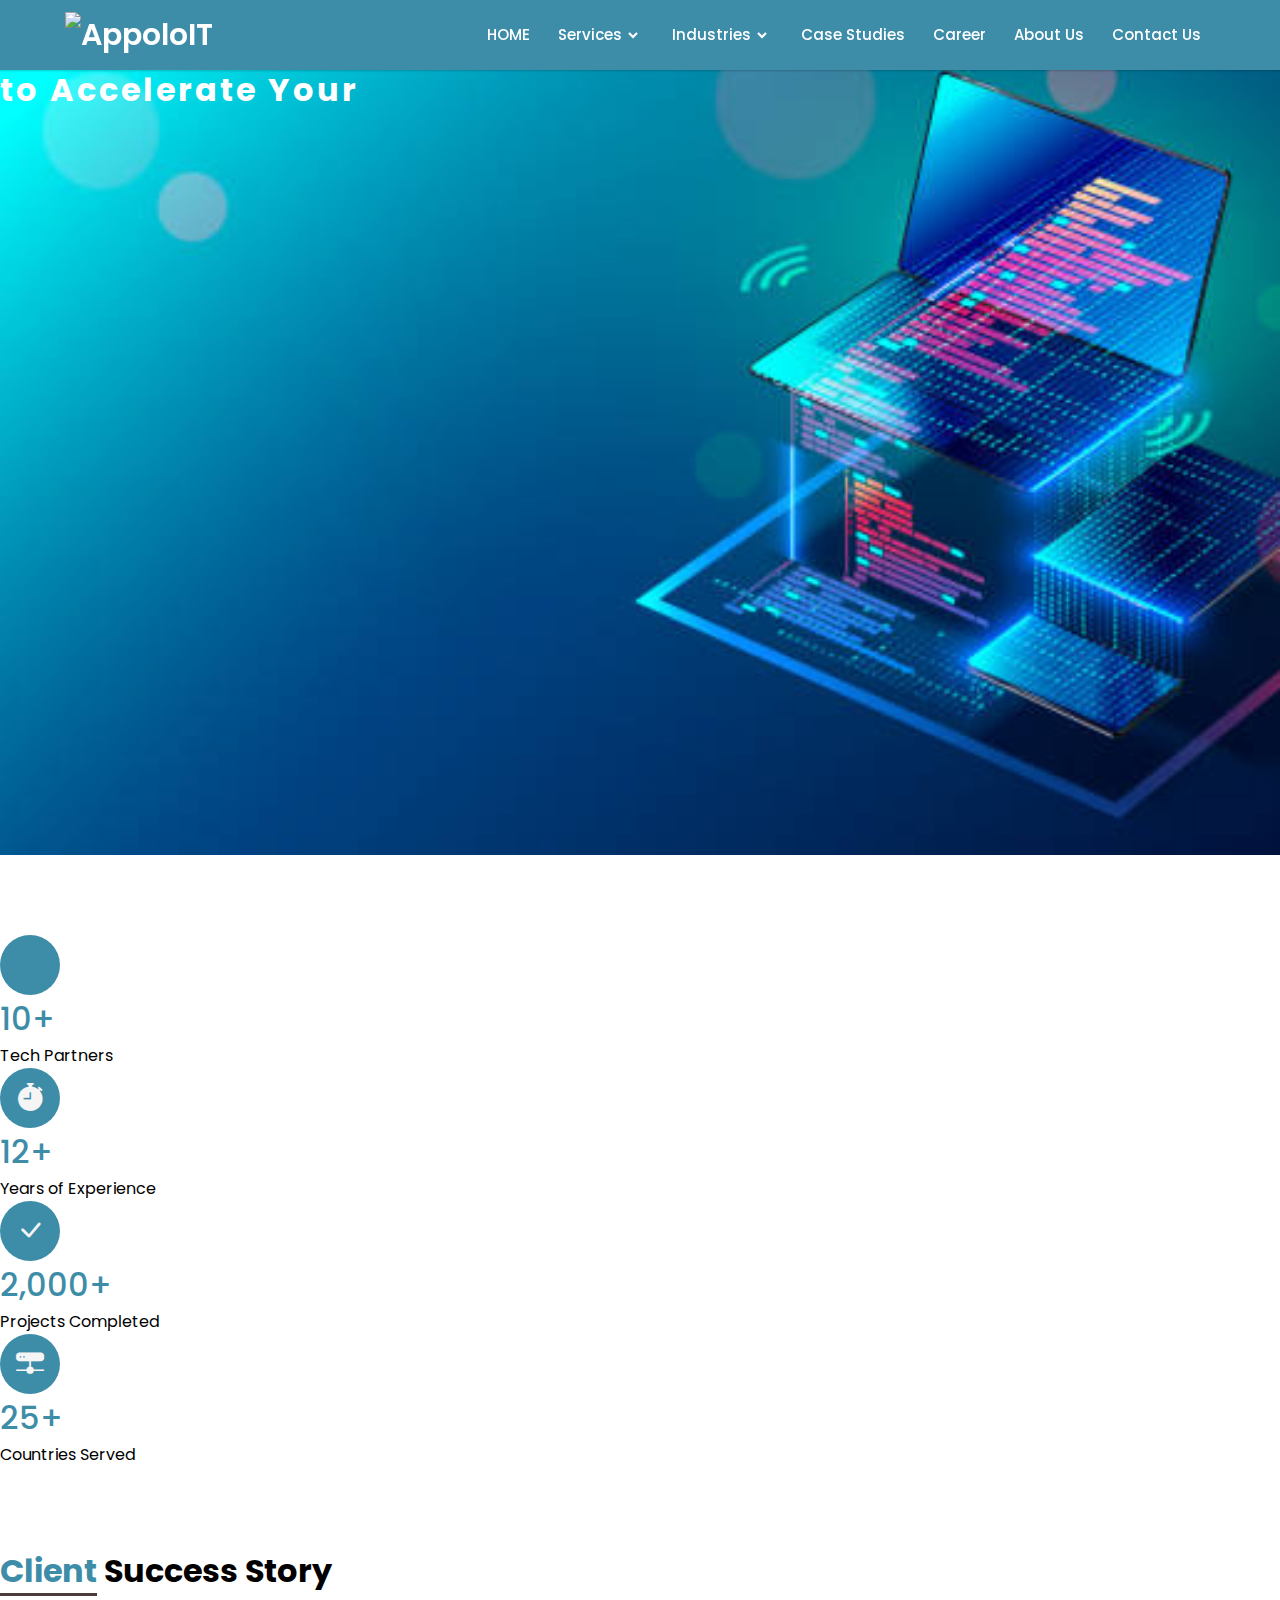
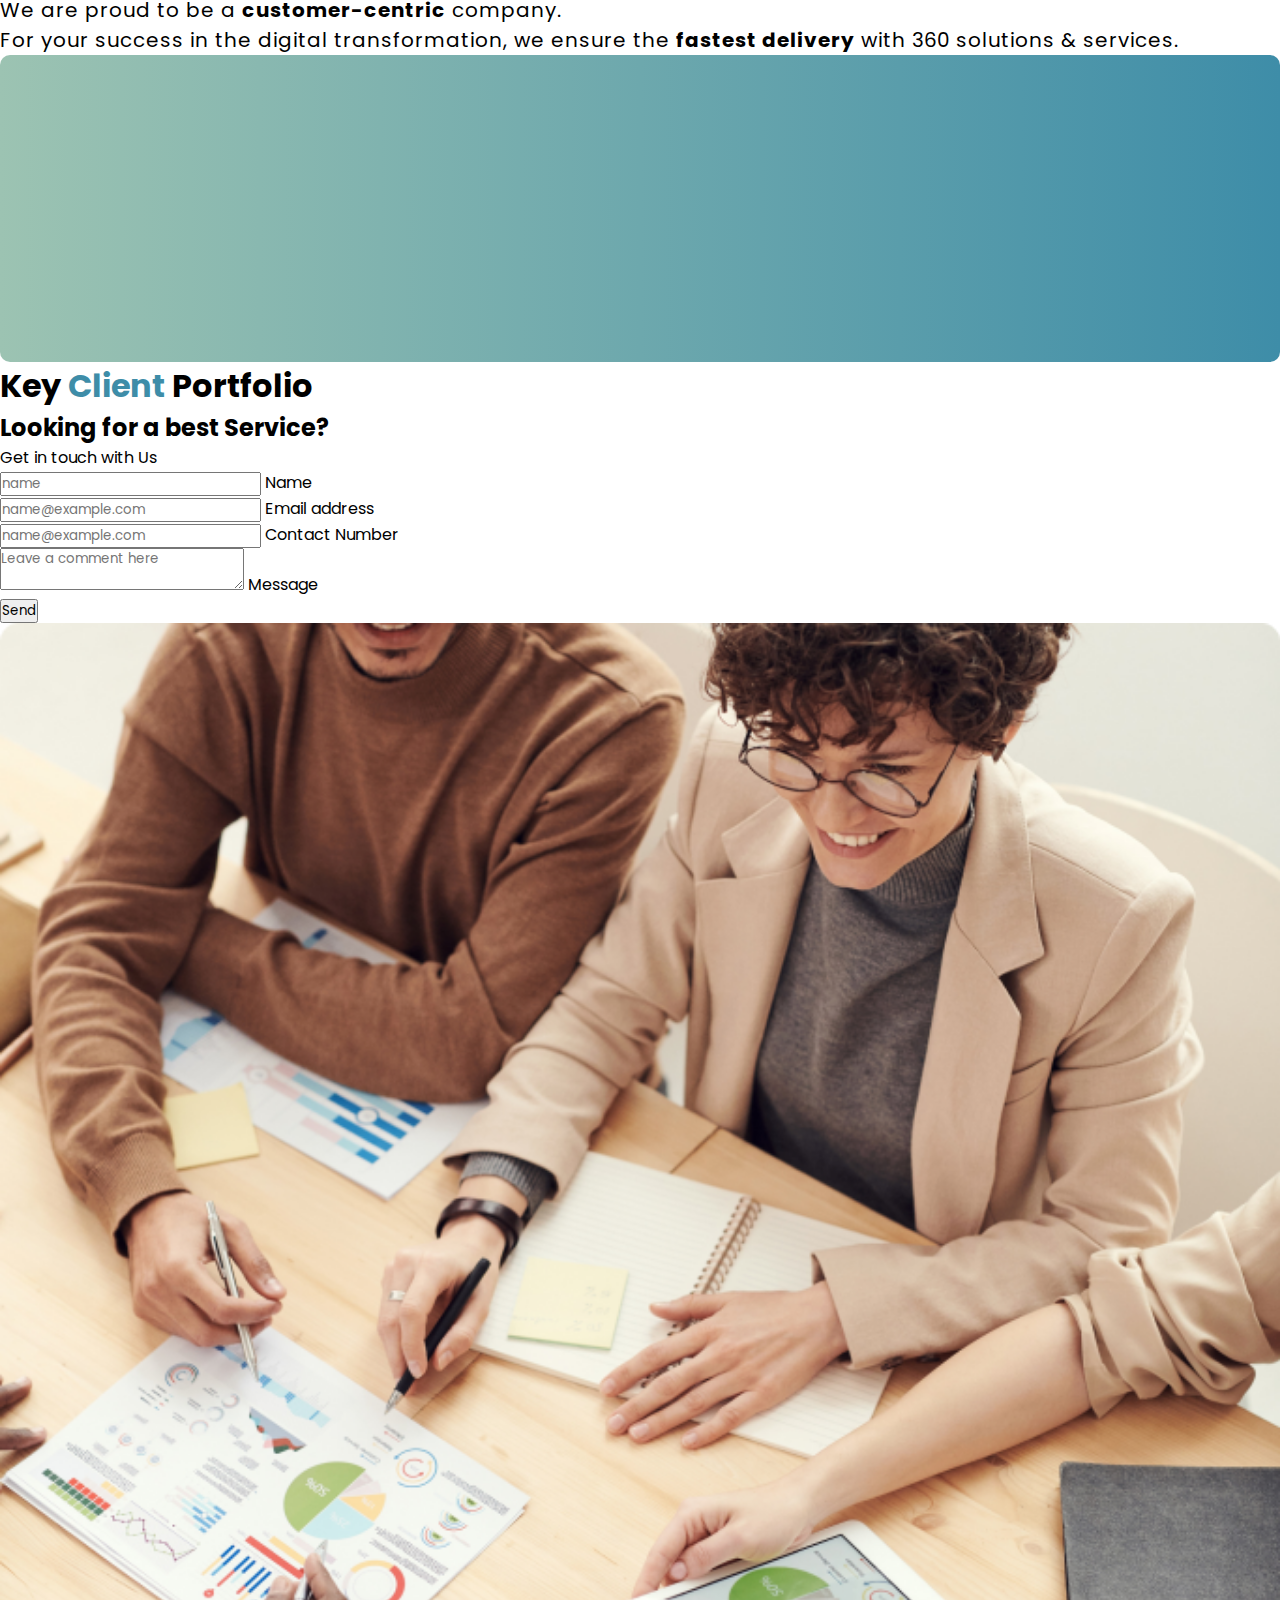
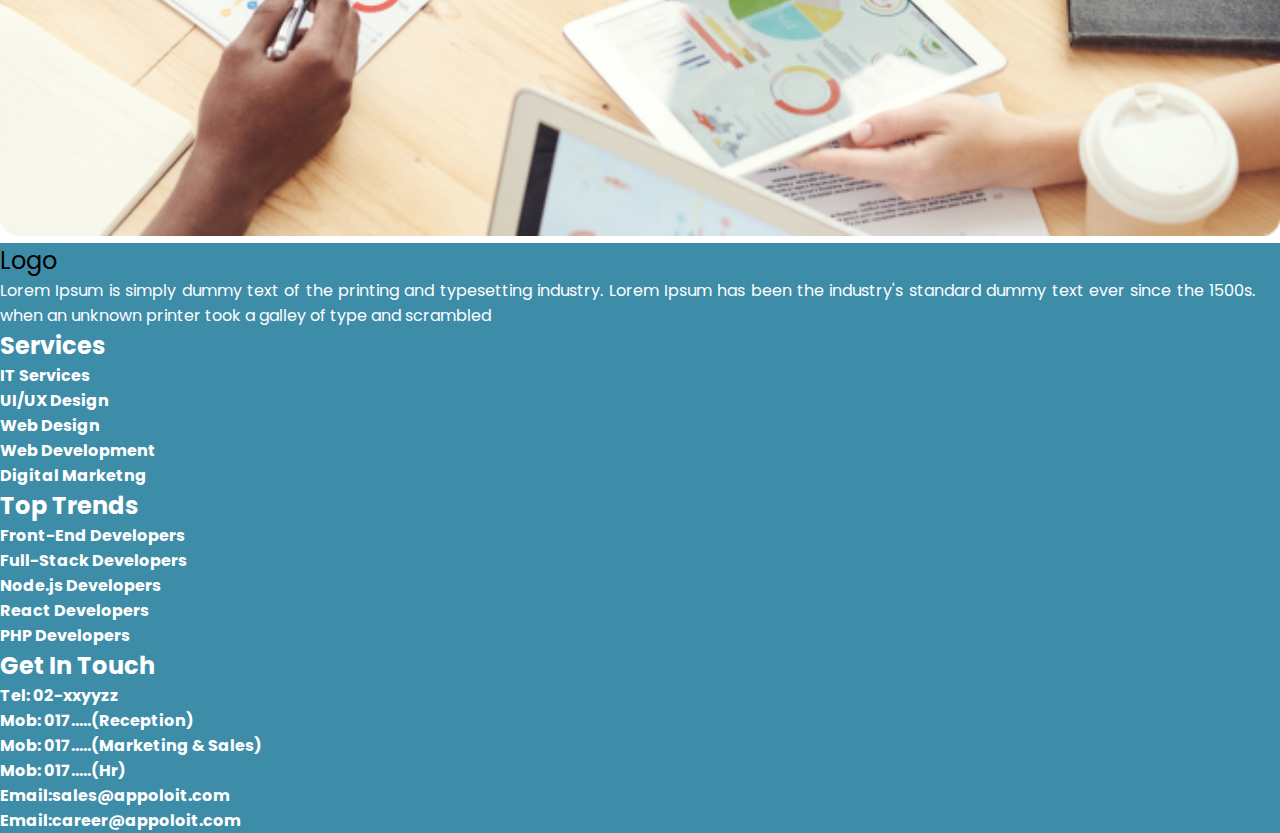
==== commit 72e94714: "final" ====
--- a/index.html
+++ b/index.html
@@ -24,8 +24,15 @@
 
   <link rel="stylesheet" href="https://cdn.jsdelivr.net/npm/bootstrap-icons@1.10.4/font/bootstrap-icons.css">
 
+
+
+
   <!-- Swiper CSS -->
-  <link rel="stylesheet" href="https://cdn.jsdelivr.net/npm/swiper@9/swiper-bundle.min.css" />
+  <link rel="stylesheet" href="https://cdnjs.cloudflare.com/ajax/libs/OwlCarousel2/2.3.4/assets/owl.carousel.min.css" integrity="sha512-tS3S5qG0BlhnQROyJXvNjeEM4UpMXHrQfTGmbQ1gKmelCxlSEBUaxhRBj/EFTzpbP4RVSrpEikbmdJobCvhE3g==" crossorigin="anonymous" referrerpolicy="no-referrer" />
+
+  <link rel="stylesheet" href="https://cdnjs.cloudflare.com/ajax/libs/OwlCarousel2/2.3.4/assets/owl.theme.default.min.css" integrity="sha512-sMXtMNL1zRzolHYKEujM2AqCLUR9F2C4/05cdbxjjLSRvMQIciEPCQZo++nk7go3BtSuK9kfa/s+a4f4i5pLkw==" crossorigin="anonymous" referrerpolicy="no-referrer" />
+
+
 
 
   <title>AppoloIT</title>
@@ -178,77 +185,156 @@
 
 
 
-  <section class="mb-5">
-    <h2 class="text-center my-5 testi_h2"> <span style="color:#3e8da8 ;">Client</span> Success Story</h2>
-    <div class="swiper mySwiper">
-      <div class="swiper-wrapper">
-        <div class="swiper-slide">
-          <div class="card" style="width: 18rem;">
-            <img src="./images/testi.jpg" class="card-img-top testi_img" alt="...">
-            <div class="card-body">
-              <h5 class="card-title" style="color: #000;">Farhan</h5>
-              <p class="card-text " style="color: #000; font-size: 12px;">Some quick example text to build on the card title and make up the bulk of the card's content.</p>
-             
-            </div>
-          </div>
-        </div>
-        <div class="swiper-slide">
-          <div class="card" style="width: 18rem;">
-            <img src="./images/testi.jpg" class="card-img-top testi_img" alt="...">
-            <div class="card-body">
-              <h5 class="card-title" style="color: #000;">Farhan</h5>
-              <p class="card-text " style="color: #000; font-size: 12px;">Some quick example text to build on the card title and make up the bulk of the card's content.</p>
-             
-            </div>
-          </div>
-        </div>
-        <div class="swiper-slide">
-          <div class="card" style="width: 18rem;">
-            <img src="./images/testi.jpg" class="card-img-top testi_img" alt="...">
-            <div class="card-body">
-              <h5 class="card-title" style="color: #000;">Farhan</h5>
-              <p class="card-text " style="color: #000; font-size: 12px;">Some quick example text to build on the card title and make up the bulk of the card's content.</p>
-             
-            </div>
-          </div>
-        </div>
-        <div class="swiper-slide">
-          <div class="card" style="width: 18rem;">
-            <img src="./images/testi.jpg" class="card-img-top testi_img" alt="...">
-            <div class="card-body">
-              <h5 class="card-title" style="color: #000;">Farhan</h5>
-              <p class="card-text " style="color: #000; font-size: 12px;">Some quick example text to build on the card title and make up the bulk of the card's content.</p>
-             
-            </div>
-          </div>
-        </div>
-        <div class="swiper-slide">
-          <div class="card" style="width: 18rem;">
-            <img src="./images/testi.jpg" class="card-img-top testi_img" alt="...">
-            <div class="card-body">
-              <h5 class="card-title" style="color: #000;">Farhan</h5>
-              <p class="card-text " style="color: #000; font-size: 12px;">Some quick example text to build on the card title and make up the bulk of the card's content.</p>
-             
-            </div>
-          </div>
-        </div>
-        <!-- <div class="swiper-slide">Slide 6</div>
-        <div class="swiper-slide">Slide 7</div>
-        <div class="swiper-slide">Slide 8</div>
-        <div class="swiper-slide">Slide 9</div> -->
-      </div>
-    </div>
-  </section>
-
-
+  <section class="client">
+    <div class="container">
+      <div class="row">
+        <div class="col-12 col-sm-12 col-md-6 col-lg-5">
+          <h1 class="mb-3 tabclient"> <span style="color:#3e8da8; border-bottom: 3px solid #4b3b3b;">Client</span> Success Story</h1>
+          <p class="mt-4 mb-4">We are proud to be a <strong>customer-centric</strong> company. <br> For your success in the digital transformation, we ensure
+            the <strong>fastest delivery</strong> with 360 solutions & services. </p>
+        </div>
+
+        <div class="col-12 col-sm-12 col-md-6 col-lg-7 mb-5">
+          <div class="testi_video">
+            <iframe width="650" height="300" src="https://www.youtube.com/embed/zauLTrRUM_E" title="YouTube video player" frameborder="0" allow="accelerometer; autoplay; clipboard-write; encrypted-media; gyroscope; picture-in-picture; web-share" class="videoclient" allowfullscreen></iframe>
+          </div>
+        </div>
+      </div>
+    </div>
+  </section>
+
+
+
+
+  <section class="partner">
+    <h1 class="text-center mt-5 mb-4">Key <span style="color:#3e8da8;">Client</span> Portfolio</h1>
+    
+
+   <div class="items_partner">
+    <div class="container">
+      <div class="row">
+        <div class="col-lg-12">
+          
+            <div class="owl-carousel owl-theme  mb-5">
+              <div class="item"> <img src="./images/1.jpg" class="partner_items_pic"  alt=""> </div>
+              <div class="item"><img src="./images/2.png" class="partner_items_pic"  alt=""></div>
+              <div class="item"> <img src="./images/1.jpg" class="partner_items_pic"  alt=""> </div>
+              <div class="item"><img src="./images/2.png" class="partner_items_pic"  alt=""></div>
+              <div class="item"> <img src="./images/1.jpg" class="partner_items_pic"  alt=""> </div>
+              <div class="item"><img src="./images/2.png" class="partner_items_pic"  alt=""></div>
+              <div class="item"> <img src="./images/1.jpg" class="partner_items_pic"  alt=""> </div>
+              <div class="item"><img src="./images/2.png" class="partner_items_pic"  alt=""></div>
+              <div class="item"> <img src="./images/1.jpg" class="partner_items_pic"  alt=""> </div>
+              <div class="item"><img src="./images/2.png" class="partner_items_pic"  alt=""></div>
+              <div class="item"> <img src="./images/1.jpg" class="partner_items_pic"  alt=""> </div>
+              <div class="item"><img src="./images/2.png" class="partner_items_pic"  alt=""></div>
+            </div>
+          
+        </div>
+      </div>
+    </div>
+   </div>
+  </section>
+
+
+
+  <section>
+    <div class="container">
+      <h2>Looking for a best <span class="us">Service</span>?</h2>
+      <p style="color: black;">Get in touch with Us</p>
+      <div class="row">
+        <div class="col-12 col-sm-12 col-md-6 col-lg-6 mb-4">
+          <div class="form-floating mb-3">
+            <input type="text" class="form-control" id="floatingName" placeholder="name">
+            <label for="floatingInput">Name</label>
+          </div>
+
+          <div class="form-floating mb-3">
+            <input type="email" class="form-control" id="floatingInput" placeholder="name@example.com">
+            <label for="floatingInput">Email address</label>
+          </div>
+
+          <div class="form-floating mb-3">
+            <input type="number" class="form-control" id="floatingNumber" placeholder="name@example.com">
+            <label for="floatingInput">Contact Number</label>
+          </div>
+
+          <div class="form-floating">
+            <textarea class="form-control" placeholder="Leave a comment here" id="floatingTextarea"></textarea>
+            <label for="floatingTextarea">Message</label>
+          </div>
+
+          <button type="button" class="btn btn-primary mt-4">Send</button>
+
+
+        </div>
+
+
+
+        <div class="col-12 col-sm-12 col-md-6 col-lg-6">
+          <img src="./images/Rectangle 76.png" class="send_pic" alt="" srcset="">
+        </div>
+      </div>
+    </div>
+  </section>
+
+  <section class="footer">
+    <div class="container">
+      <div class="row pt-4 pb-4">
+
+        <div class="col-12 col-sm-12 col-md-6 col-lg-3">
+          <a href="#" style="color: #000;font-size: 24px;"><img src="" alt="" srcset="">Logo</a>
+          <p class="footer_p mt-3">Lorem Ipsum is simply dummy text of the printing and typesetting industry. Lorem
+            Ipsum has
+            been the industry's standard dummy text ever since the 1500s. when an unknown printer took a galley of type
+            and scrambled</p>
+          <!-- <a href="#"><i class="fa-brands fa-facebook icon"></i></a>
+          <a href="#"><i class="fa-brands fa-linkedin icon mx-2"></i></a> -->
+        </div>
+
+      
+
+        <div class="col-12 col-sm-12 col-md-6 col-lg-3">
+          <h2 class="services">Services</h2>
+          <h5 class="mt-3">IT Services</h5>
+          <h5 class="">UI/UX Design</h5>
+          <h5 class="">Web Design</h5>
+          <h5 class="">Web Development</h5>
+          <h5 class="">Digital Marketng</h5>
+        </div>
+
+        <div class="col-12 col-sm-12 col-md-6 col-lg-3">
+          <h2 class="top">Top Trends</h2>
+          <h5 class="mt-3">Front-End Developers</h5>
+          <h5 >Full-Stack Developers</h5>
+          <h5 >Node.js Developers</h5>
+          <h5>React Developers</h5>
+          <h5 >PHP Developers</h5>
+        </div>
+
+        <div class="col-12 col-sm-12 col-md-6 col-lg-3">
+          <h2 class="top">Get In Touch</h2>
+          <h5 class="mt-3">Tel: 02-xxyyzz</h5>
+          <h5>Mob: 017.....(Reception)</h5>
+          <h5>Mob: 017.....(Marketing & Sales)</h5>
+          <h5>Mob: 017.....(Hr)</h5>
+          <h5>Email:sales@appoloit.com</h5>
+          <h5>Email:career@appoloit.com</h5>
+         
+        </div>
+      </div>
+    </div>
+  </section>
 
 
 
   <script src="https://cdnjs.cloudflare.com/ajax/libs/jquery/2.2.4/jquery.min.js"></script>
+  <script src="https://cdnjs.cloudflare.com/ajax/libs/OwlCarousel2/2.3.4/owl.carousel.min.js"></script>
+  
   <script src="//cdnjs.cloudflare.com/ajax/libs/waypoints/2.0.3/waypoints.min.js"></script>
   <script src="jquery.counterup.min.js"></script>
 
-  <script src="https://cdn.jsdelivr.net/npm/swiper@9/swiper-bundle.min.js"></script>
+
 
 
   <script src="https://cdn.jsdelivr.net/npm/bootstrap@5.0.2/dist/js/bootstrap.bundle.min.js"
@@ -265,7 +351,35 @@
   <!-- custom_js -->
   <script src="./script.js"></script>
 
-
+  <script>
+    
+    var typed = new Typed(".type", {
+      strings: ["Digital Transmission."],
+      typeSpeed: 60,
+      backSpeed: 60,
+      loop: true,
+    });
+
+    $('.owl-carousel').owlCarousel({
+  loop:true,
+  margin:10,
+  nav:false,
+  dots:false,
+  autoplay:true,
+  autoplayTimeout:1000,
+  responsive:{
+      0:{
+          items:2
+      },
+      600:{
+          items:3
+      },
+      1000:{
+          items:5
+      }
+  }
+})
+  </script>
 
 
 </body>
--- a/style.css
+++ b/style.css
@@ -370,76 +370,66 @@
 
 
 
-
-.testi_h2{
-  font-size: 40px;
+.client p{
+  font-size: 20px;
+  letter-spacing: 1px;
+  
+}
+.videoclient{
+  padding: 40px;
+  
+}
+.testi_video{
+  background: rgb(156,195,178);
+  background: linear-gradient(90deg, rgba(156,195,178,1) 0%, rgba(62,141,168,1) 100%);
+  
+  border-radius: 10px;
+}
+
+
+
+
+/* tecnology */
+.partner_items_pic{
+  width: 200px !important;
+}
+
+
+.send_pic{
+  width: 100%;
+  height: 65%;
+}
+
+
+
+
+
+
+.footer{
+  background-color: #3e8da8;
+  width: 100%;
+  color: #fff;
+}
+a{
+  text-decoration: none;
+}
+.footer_p{
+  text-align: justify;
+  color: #fff;
+  margin-right: 25px;
+  font-size: 16px;
+}
+.footer h5{
+  font-size: 16px;
+}
+.footer_item{
+  color: #fff;
+  font-size: 18px;
   font-weight: 700;
 }
-
-
-.swiper {
-  width: 240px;
-  height: auto;
-}
-
-.swiper-slide {
-  display: flex;
-  align-items: center;
-  justify-content: center;
-  border-radius: 18px;
-  font-size: 22px;
-  font-weight: bold;
-  color: #fff;
-}
-
-.swiper-slide:nth-child(1n) {
-  background-color: rgb(206, 17, 17);
-}
-
-.swiper-slide:nth-child(2n) {
-  background-color: rgb(0, 140, 255);
-}
-
-.swiper-slide:nth-child(3n) {
-  background-color: rgb(10, 184, 111);
-}
-
-.swiper-slide:nth-child(4n) {
-  background-color: rgb(211, 122, 7);
-}
-
-.swiper-slide:nth-child(5n) {
-  background-color: rgb(118, 163, 12);
-}
-
-.swiper-slide:nth-child(6n) {
-  background-color: rgb(180, 10, 47);
-}
-
-.swiper-slide:nth-child(7n) {
-  background-color: rgb(35, 99, 19);
-}
-
-.swiper-slide:nth-child(8n) {
-  background-color: rgb(0, 68, 255);
-}
-
-.swiper-slide:nth-child(9n) {
-  background-color: rgb(218, 12, 218);
-}
-
-.swiper-slide:nth-child(10n) {
-  background-color: rgb(54, 94, 77);
-}
-
-
-html,
-body {
-  position: relative;
-  height: 100%;
-}
-
-
+.footer_item:hover{
+  color: #fff;
+}
 
 
 @media screen and (max-width:767px){
@@ -460,13 +450,21 @@
     height: 75vh;
   }
   /* banner */
-
-  .testi_h2{
-    font-size: 30px;
-    font-weight: 700;
-  }
-  
-
+  .videoclient{
+    width: 90%;
+    display: block;
+    margin-left: auto;
+    margin-right: auto;
+  
+  }
+
+
+  .footer .top{
+    margin-top: 20px;
+}
+
+ 
+ 
 }
 
 @media screen and (min-width:768px) and (max-width:991px){
@@ -491,11 +489,30 @@
   .hero p{
     font-size: 15px;
   }
-}
-
-
-
-
-
-
-
+
+
+  .videoclient{
+    width: 90%;
+    display: block;
+    margin-left: auto;
+    margin-right: auto;
+  
+  }
+  .tabclient{
+    font-size: 32px;
+  }
+
+  .footer{
+    margin-top: 30px;
+}
+.footer .top{
+    margin-top: 20px;
+}
+}
+
+
+
+
+
+
+
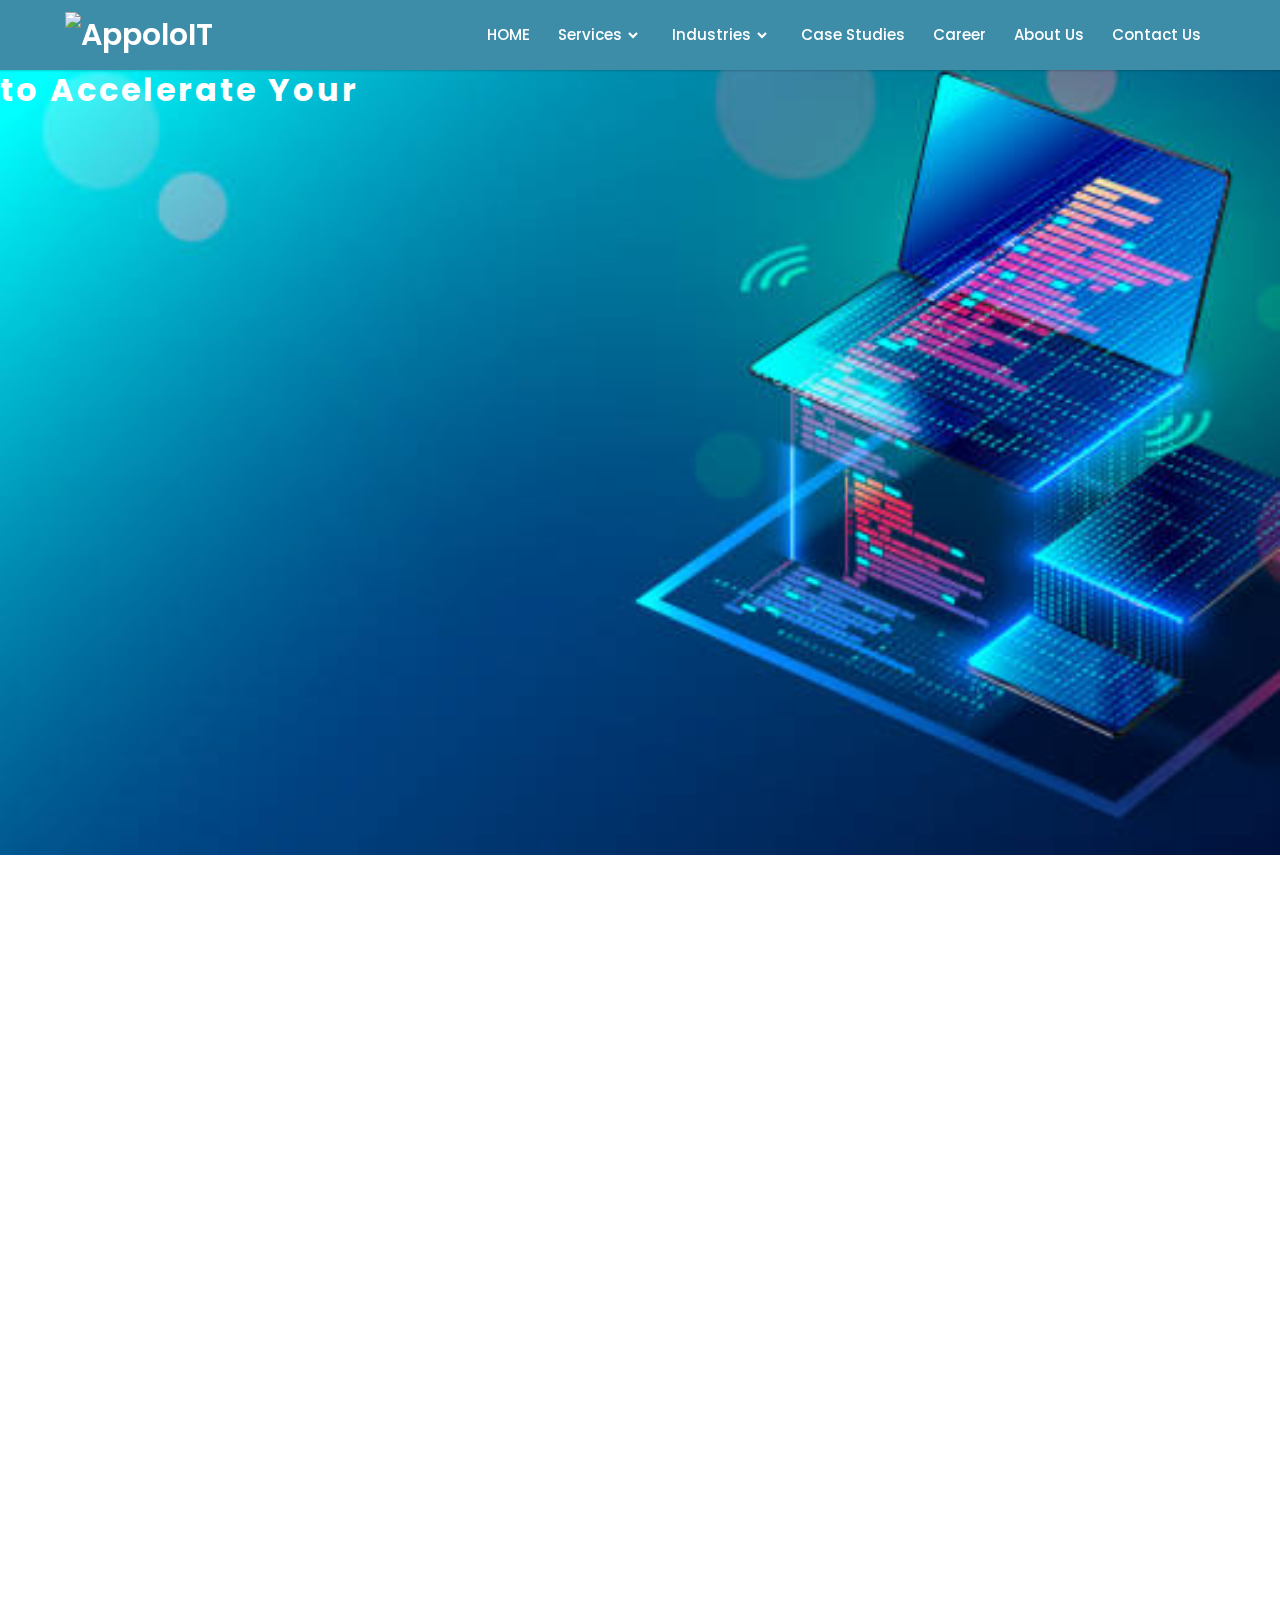
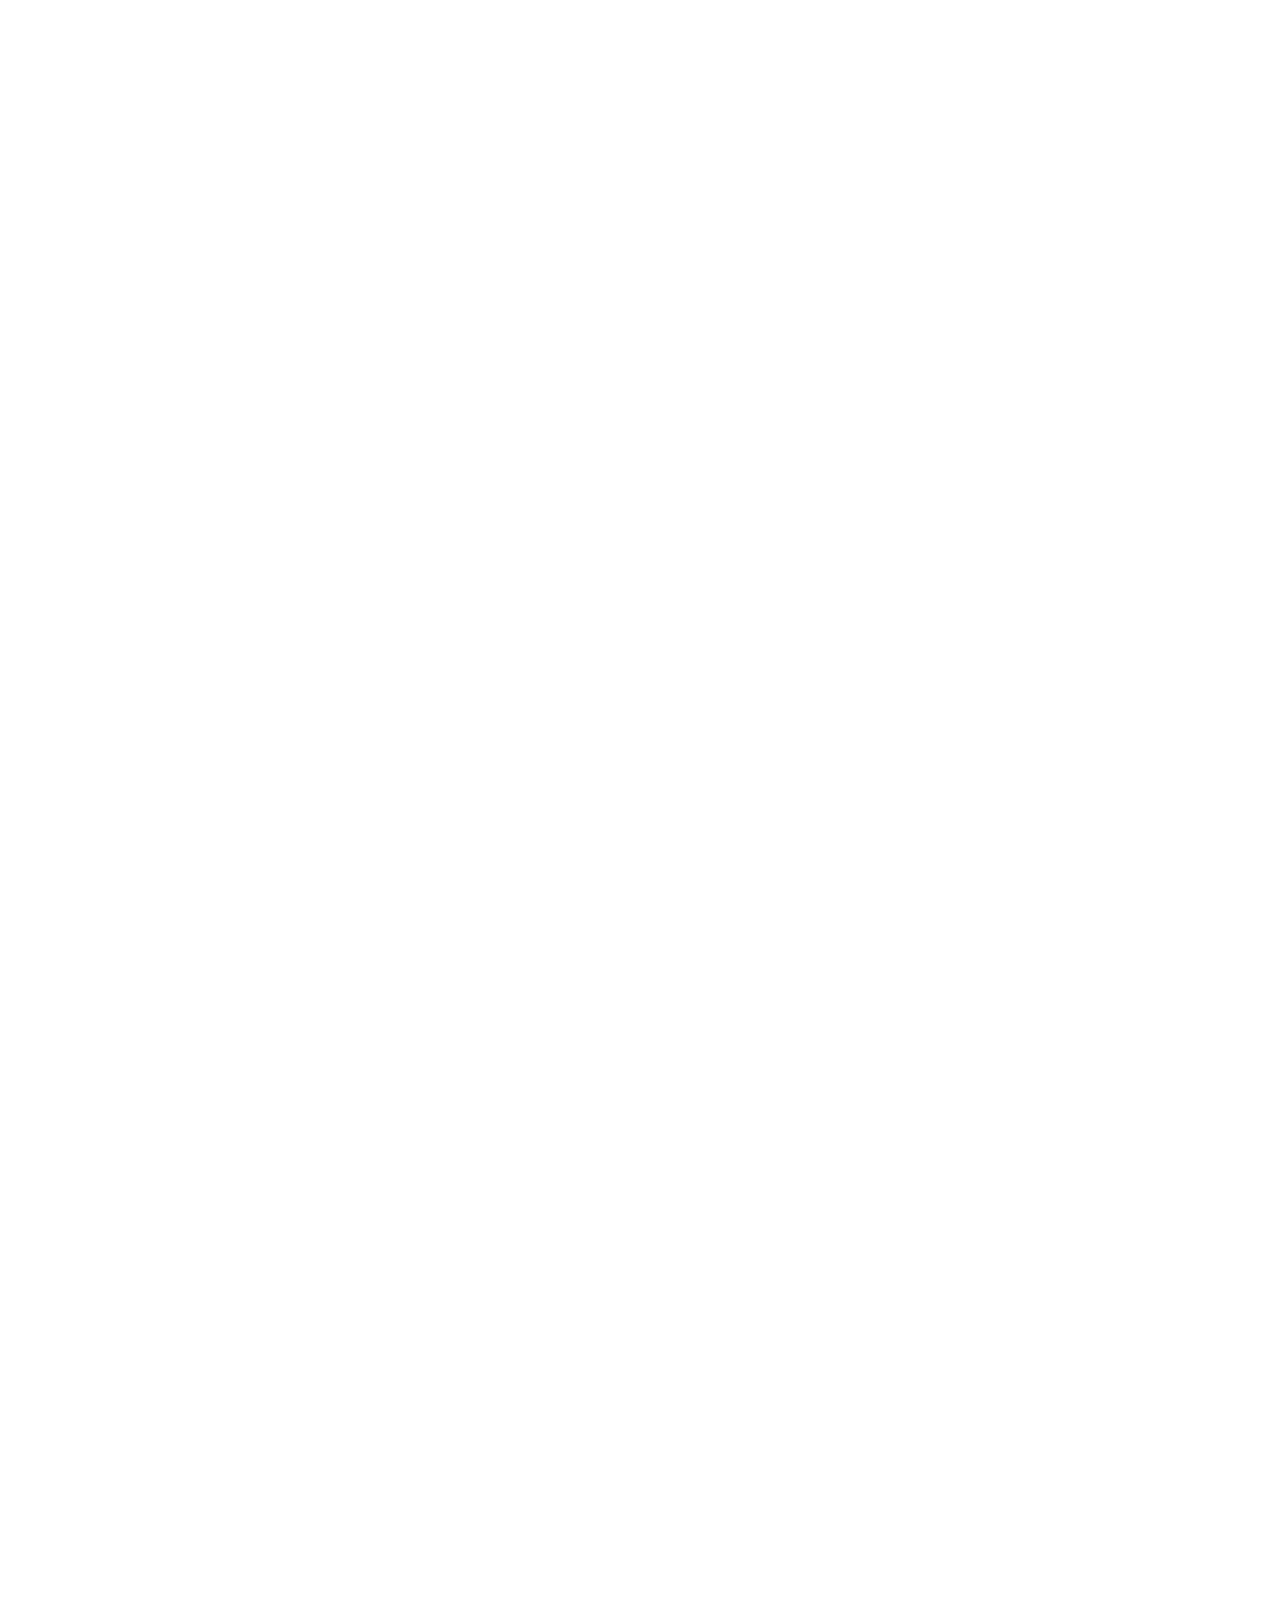
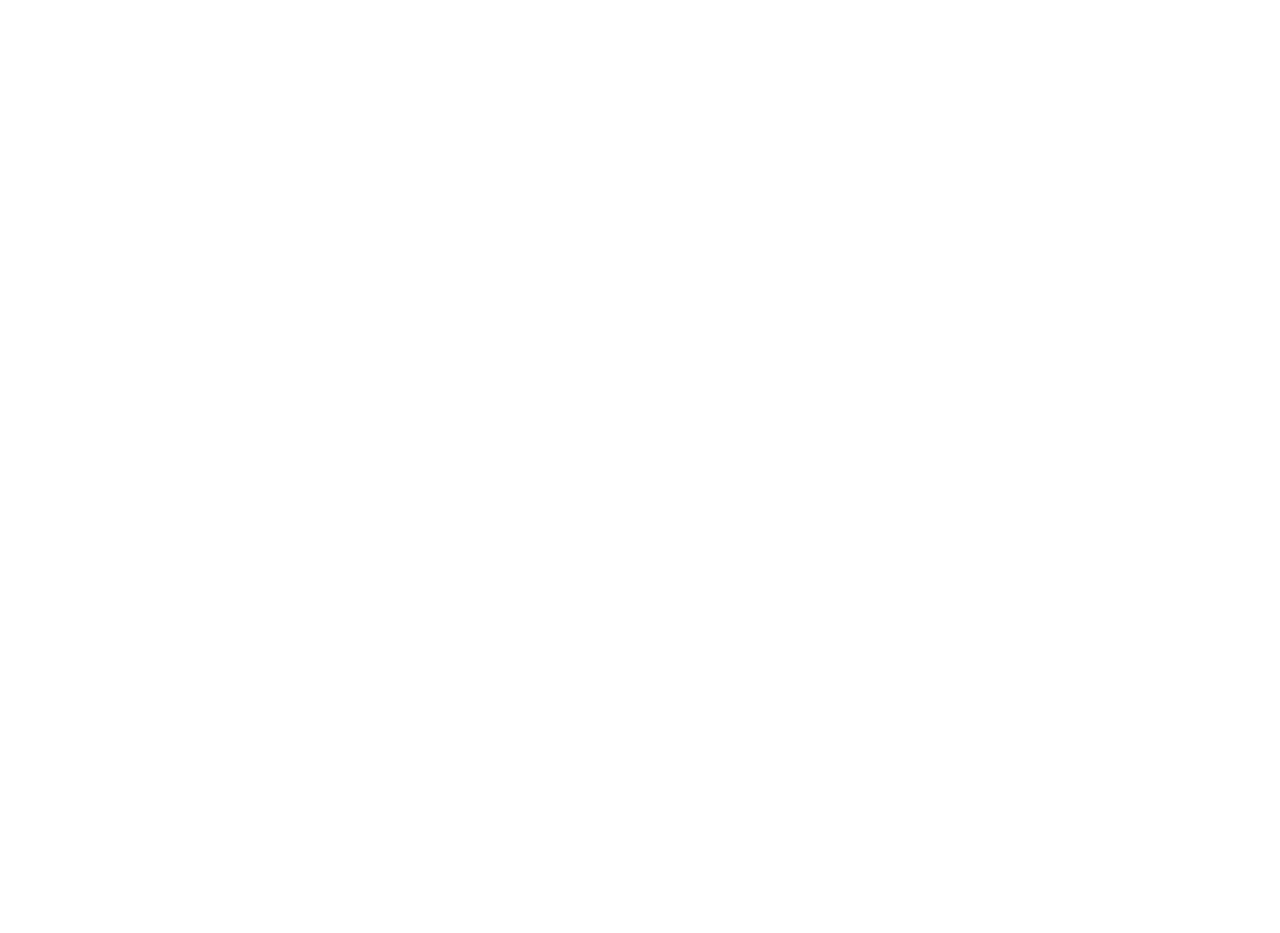
==== commit 9ddaf61b: "final" ====
--- a/index.html
+++ b/index.html
@@ -25,7 +25,7 @@
   <link rel="stylesheet" href="https://cdn.jsdelivr.net/npm/bootstrap-icons@1.10.4/font/bootstrap-icons.css">
 
 
-
+  <link rel="stylesheet" href="https://unpkg.com/aos@next/dist/aos.css" />
 
   <!-- Swiper CSS -->
   <link rel="stylesheet" href="https://cdnjs.cloudflare.com/ajax/libs/OwlCarousel2/2.3.4/assets/owl.carousel.min.css" integrity="sha512-tS3S5qG0BlhnQROyJXvNjeEM4UpMXHrQfTGmbQ1gKmelCxlSEBUaxhRBj/EFTzpbP4RVSrpEikbmdJobCvhE3g==" crossorigin="anonymous" referrerpolicy="no-referrer" />
@@ -124,7 +124,8 @@
   </header>
 
   <section class="hero">
-    <div class="container">
+    <div class="container" data-aos="fade-up" data-aos-delay="50"
+    data-aos-duration="1000">
       <div class="row">
         <div class="col-6 col-sm-6 col-md-3 col-lg-3 mb-3">
 
@@ -185,7 +186,8 @@
 
 
 
-  <section class="client">
+  <section class="client" data-aos="fade-up" data-aos-delay="50"
+  data-aos-duration="1000">
     <div class="container">
       <div class="row">
         <div class="col-12 col-sm-12 col-md-6 col-lg-5">
@@ -206,11 +208,13 @@
 
 
 
-  <section class="partner">
+  <section class="partner" data-aos="fade-up" data-aos-delay="50"
+  data-aos-duration="1000">
     <h1 class="text-center mt-5 mb-4">Key <span style="color:#3e8da8;">Client</span> Portfolio</h1>
     
 
-   <div class="items_partner">
+   <div class="items_partner" data-aos="fade-up" data-aos-delay="50"
+   data-aos-duration="1000">
     <div class="container">
       <div class="row">
         <div class="col-lg-12">
@@ -238,7 +242,8 @@
 
 
 
-  <section>
+  <section data-aos="fade-up" data-aos-delay="50"
+  data-aos-duration="1000">
     <div class="container">
       <h2>Looking for a best <span class="us">Service</span>?</h2>
       <p style="color: black;">Get in touch with Us</p>
@@ -278,7 +283,8 @@
     </div>
   </section>
 
-  <section class="footer">
+  <section class="footer" data-aos="fade-up" data-aos-delay="50"
+  data-aos-duration="1000">
     <div class="container">
       <div class="row pt-4 pb-4">
 
@@ -330,6 +336,8 @@
 
   <script src="https://cdnjs.cloudflare.com/ajax/libs/jquery/2.2.4/jquery.min.js"></script>
   <script src="https://cdnjs.cloudflare.com/ajax/libs/OwlCarousel2/2.3.4/owl.carousel.min.js"></script>
+
+  <script src="https://unpkg.com/aos@next/dist/aos.js"></script>
   
   <script src="//cdnjs.cloudflare.com/ajax/libs/waypoints/2.0.3/waypoints.min.js"></script>
   <script src="jquery.counterup.min.js"></script>
@@ -379,6 +387,9 @@
       }
   }
 })
+
+
+  AOS.init();
   </script>
 
 
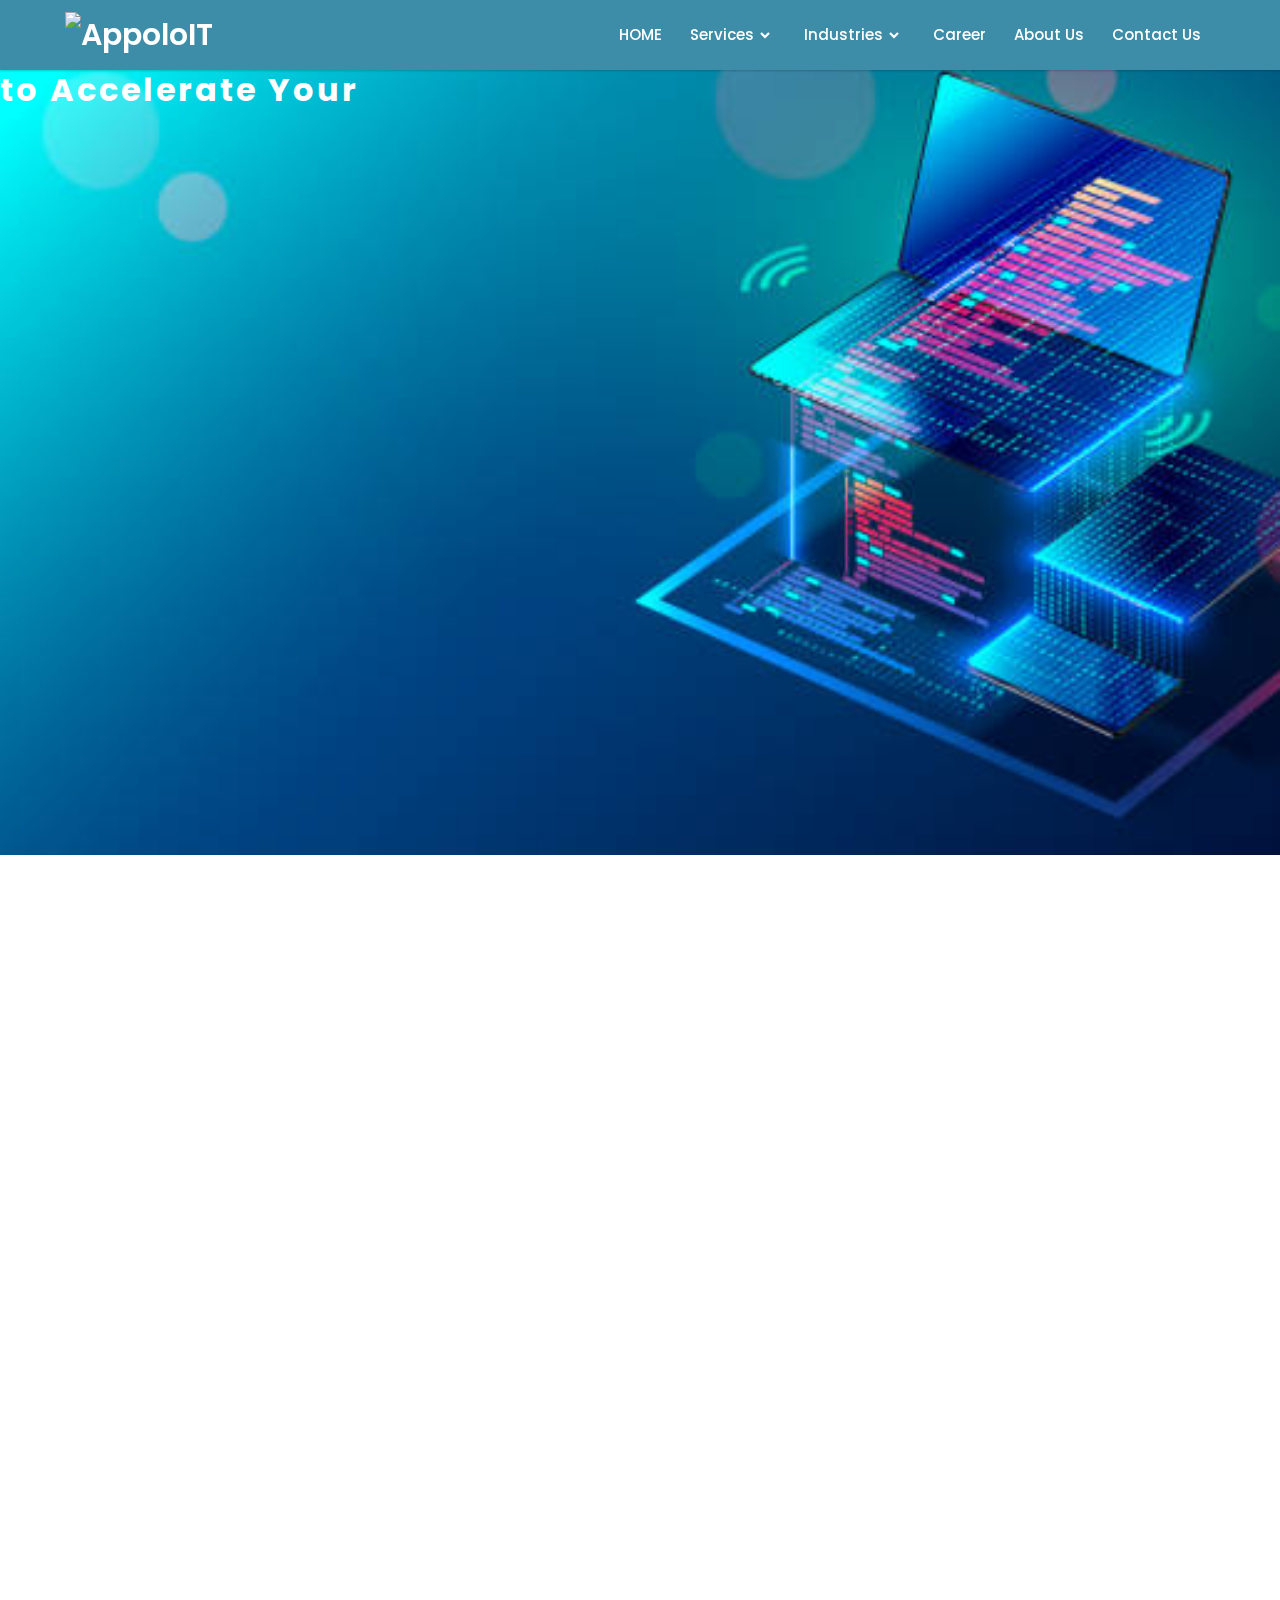
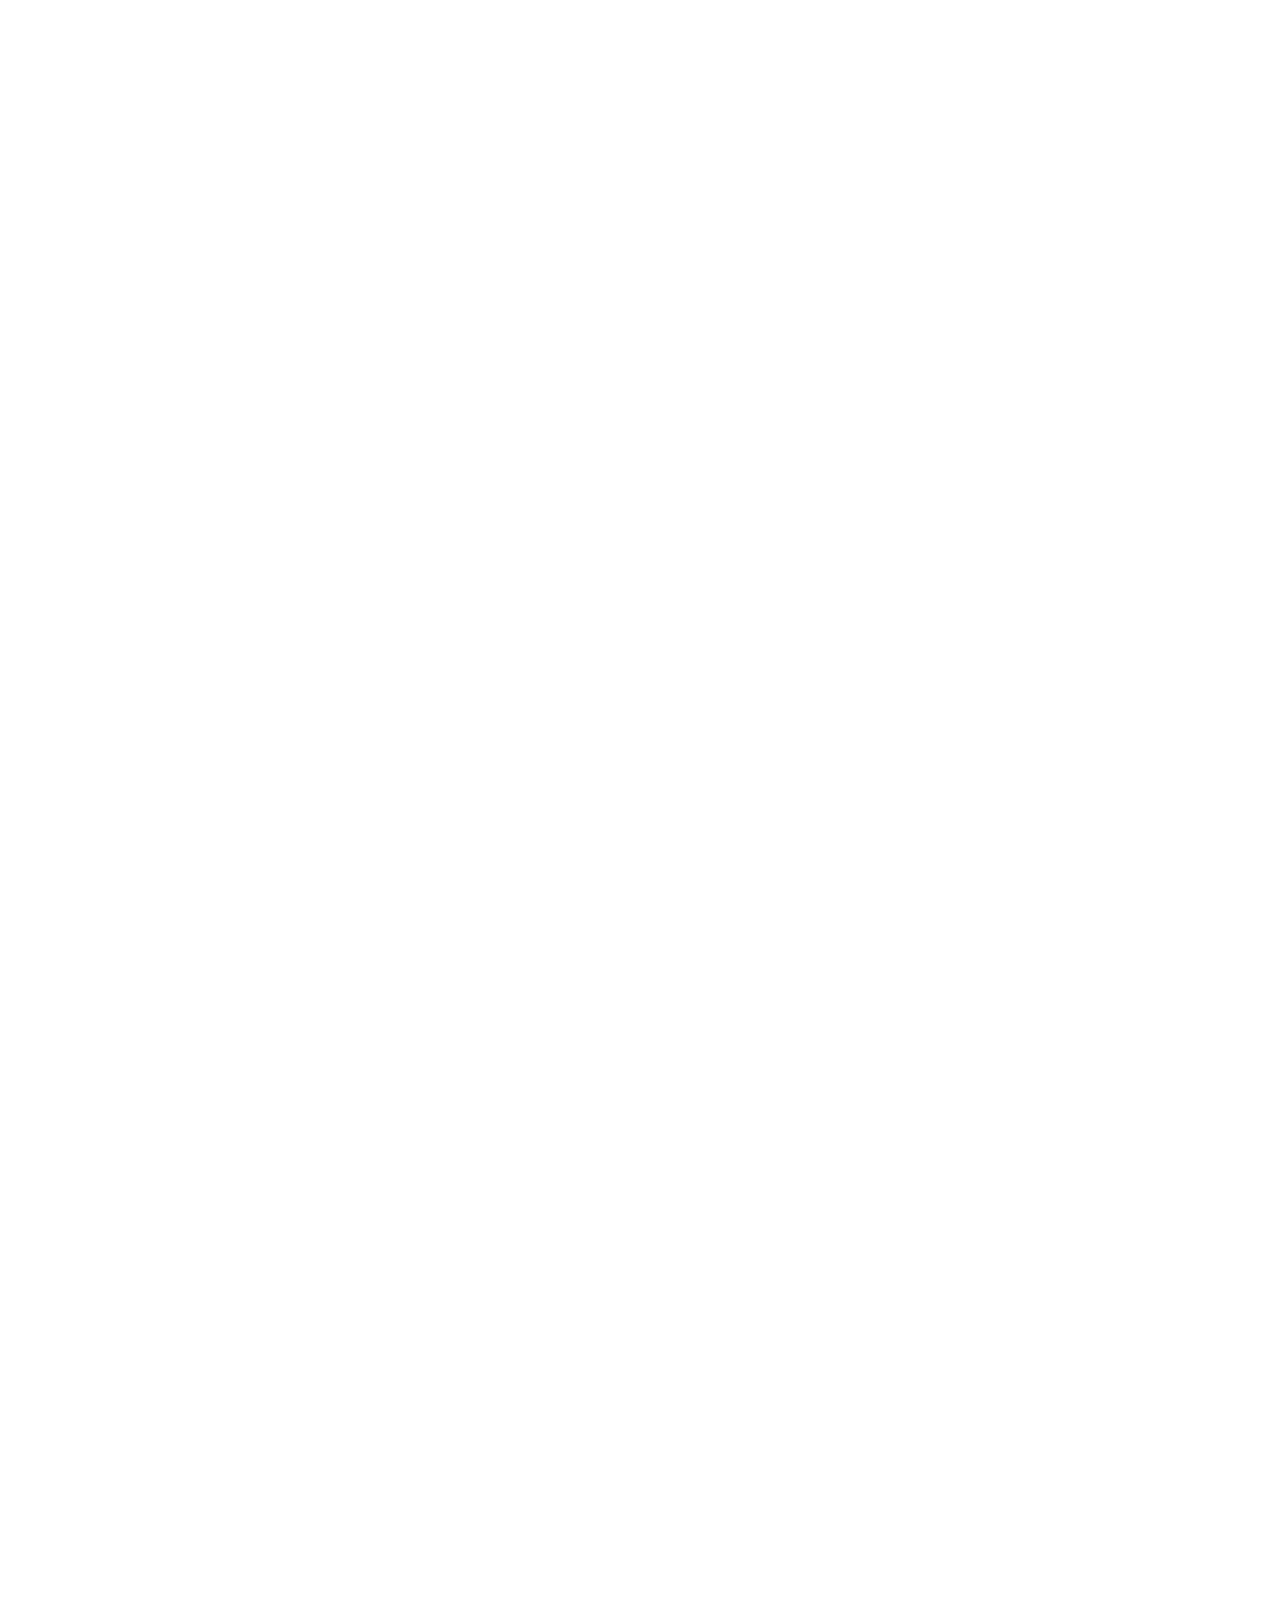
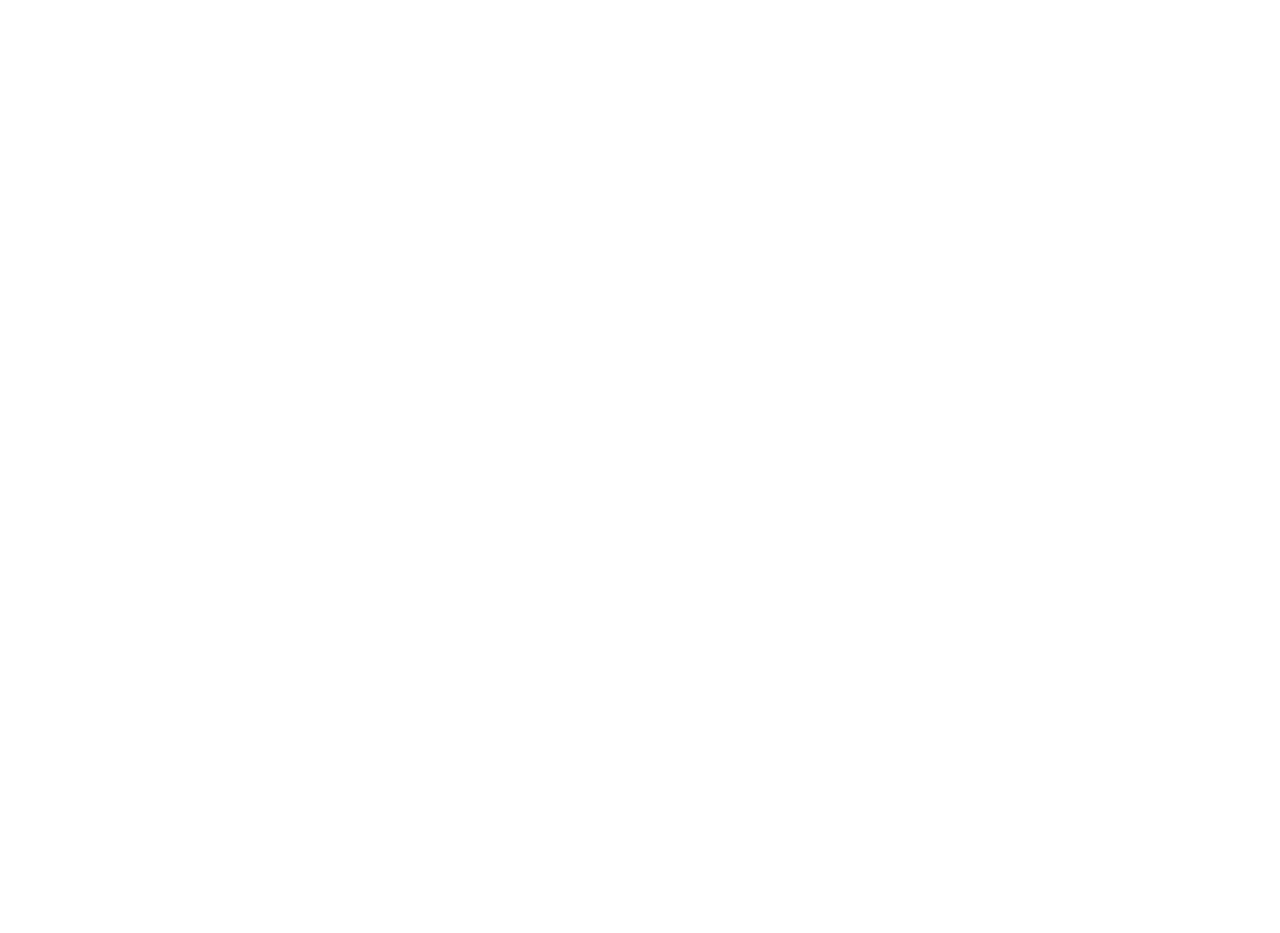
==== commit 1b092274: "final" ====
--- a/index.html
+++ b/index.html
@@ -21,17 +21,23 @@
     integrity="sha512-iecdLmaskl7CVkqkXNQ/ZH/XLlvWZOJyj7Yy7tcenmpD1ypASozpmT/E0iPtmFIB46ZmdtAc9eNBvH0H/ZpiBw=="
     crossorigin="anonymous" referrerpolicy="no-referrer" />
 
-
+  <!-- bootstrap_icon -->
   <link rel="stylesheet" href="https://cdn.jsdelivr.net/npm/bootstrap-icons@1.10.4/font/bootstrap-icons.css">
 
-
+  <!-- aos_css -->
   <link rel="stylesheet" href="https://unpkg.com/aos@next/dist/aos.css" />
 
-  <!-- Swiper CSS -->
-  <link rel="stylesheet" href="https://cdnjs.cloudflare.com/ajax/libs/OwlCarousel2/2.3.4/assets/owl.carousel.min.css" integrity="sha512-tS3S5qG0BlhnQROyJXvNjeEM4UpMXHrQfTGmbQ1gKmelCxlSEBUaxhRBj/EFTzpbP4RVSrpEikbmdJobCvhE3g==" crossorigin="anonymous" referrerpolicy="no-referrer" />
-
-  <link rel="stylesheet" href="https://cdnjs.cloudflare.com/ajax/libs/OwlCarousel2/2.3.4/assets/owl.theme.default.min.css" integrity="sha512-sMXtMNL1zRzolHYKEujM2AqCLUR9F2C4/05cdbxjjLSRvMQIciEPCQZo++nk7go3BtSuK9kfa/s+a4f4i5pLkw==" crossorigin="anonymous" referrerpolicy="no-referrer" />
-
+  <!-- owl carousel CSS -->
+  <link rel="stylesheet" href="https://cdnjs.cloudflare.com/ajax/libs/OwlCarousel2/2.3.4/assets/owl.carousel.min.css"
+    integrity="sha512-tS3S5qG0BlhnQROyJXvNjeEM4UpMXHrQfTGmbQ1gKmelCxlSEBUaxhRBj/EFTzpbP4RVSrpEikbmdJobCvhE3g=="
+    crossorigin="anonymous" referrerpolicy="no-referrer" />
+
+  <link rel="stylesheet"
+    href="https://cdnjs.cloudflare.com/ajax/libs/OwlCarousel2/2.3.4/assets/owl.theme.default.min.css"
+    integrity="sha512-sMXtMNL1zRzolHYKEujM2AqCLUR9F2C4/05cdbxjjLSRvMQIciEPCQZo++nk7go3BtSuK9kfa/s+a4f4i5pLkw=="
+    crossorigin="anonymous" referrerpolicy="no-referrer" />
+
+  <!-- owl carousel CSS -->
 
 
 
@@ -88,10 +94,10 @@
             </li>
 
 
-            <li><a href="#">Case Studies</a></li>
-            <li><a href="#">Career</a></li>
-            <li><a href="#">About Us</a></li>
-            <li><a href="#">Contact Us</a></li>
+            <!-- <li><a href="#">Case Studies</a></li> -->
+            <li><a href="./career.html">Career</a></li>
+            <li><a href="./about_us.html">About Us</a></li>
+            <li><a href="#footer">Contact Us</a></li>
           </ul>
         </div>
         <div class="search-box" id="search-box">
@@ -123,9 +129,9 @@
     <!-- banner -->
   </header>
 
+  <!-- counter_start -->
   <section class="hero">
-    <div class="container" data-aos="fade-up" data-aos-delay="50"
-    data-aos-duration="1000">
+    <div class="container" data-aos="fade-up" data-aos-delay="50" data-aos-duration="1000">
       <div class="row">
         <div class="col-6 col-sm-6 col-md-3 col-lg-3 mb-3">
 
@@ -182,68 +188,72 @@
       </div>
     </div>
   </section>
-
-
-
-
-  <section class="client" data-aos="fade-up" data-aos-delay="50"
-  data-aos-duration="1000">
+  <!-- counter_end -->
+
+
+  <!-- client_start -->
+  <section class="client" data-aos="fade-up" data-aos-delay="50" data-aos-duration="1000">
     <div class="container">
       <div class="row">
         <div class="col-12 col-sm-12 col-md-6 col-lg-5">
-          <h1 class="mb-3 tabclient"> <span style="color:#3e8da8; border-bottom: 3px solid #4b3b3b;">Client</span> Success Story</h1>
-          <p class="mt-4 mb-4">We are proud to be a <strong>customer-centric</strong> company. <br> For your success in the digital transformation, we ensure
+          <h1 class="mb-3 tabclient"> <span style="color:#3e8da8; border-bottom: 3px solid #4b3b3b;">Client</span>
+            Success Story</h1>
+          <p class="mt-4 mb-4">We are proud to be a <strong>customer-centric</strong> company. <br> For your success in
+            the digital transformation, we ensure
             the <strong>fastest delivery</strong> with 360 solutions & services. </p>
         </div>
 
         <div class="col-12 col-sm-12 col-md-6 col-lg-7 mb-5">
           <div class="testi_video">
-            <iframe width="650" height="300" src="https://www.youtube.com/embed/zauLTrRUM_E" title="YouTube video player" frameborder="0" allow="accelerometer; autoplay; clipboard-write; encrypted-media; gyroscope; picture-in-picture; web-share" class="videoclient" allowfullscreen></iframe>
+            <iframe width="650" height="300" src="https://www.youtube.com/embed/zauLTrRUM_E"
+              title="YouTube video player" frameborder="0"
+              allow="accelerometer; autoplay; clipboard-write; encrypted-media; gyroscope; picture-in-picture; web-share"
+              class="videoclient" allowfullscreen></iframe>
           </div>
         </div>
       </div>
     </div>
   </section>
-
-
-
-
-  <section class="partner" data-aos="fade-up" data-aos-delay="50"
-  data-aos-duration="1000">
+  <!-- client_end -->
+
+
+  <!-- key_client -->
+  <section class="partner" data-aos="fade-up" data-aos-delay="50" data-aos-duration="1000">
     <h1 class="text-center mt-5 mb-4">Key <span style="color:#3e8da8;">Client</span> Portfolio</h1>
-    
-
-   <div class="items_partner" data-aos="fade-up" data-aos-delay="50"
-   data-aos-duration="1000">
-    <div class="container">
-      <div class="row">
-        <div class="col-lg-12">
-          
+
+
+    <div class="items_partner" data-aos="fade-up" data-aos-delay="50" data-aos-duration="1000">
+      <div class="container">
+        <div class="row">
+          <div class="col-lg-12">
+
             <div class="owl-carousel owl-theme  mb-5">
-              <div class="item"> <img src="./images/1.jpg" class="partner_items_pic"  alt=""> </div>
-              <div class="item"><img src="./images/2.png" class="partner_items_pic"  alt=""></div>
-              <div class="item"> <img src="./images/1.jpg" class="partner_items_pic"  alt=""> </div>
-              <div class="item"><img src="./images/2.png" class="partner_items_pic"  alt=""></div>
-              <div class="item"> <img src="./images/1.jpg" class="partner_items_pic"  alt=""> </div>
-              <div class="item"><img src="./images/2.png" class="partner_items_pic"  alt=""></div>
-              <div class="item"> <img src="./images/1.jpg" class="partner_items_pic"  alt=""> </div>
-              <div class="item"><img src="./images/2.png" class="partner_items_pic"  alt=""></div>
-              <div class="item"> <img src="./images/1.jpg" class="partner_items_pic"  alt=""> </div>
-              <div class="item"><img src="./images/2.png" class="partner_items_pic"  alt=""></div>
-              <div class="item"> <img src="./images/1.jpg" class="partner_items_pic"  alt=""> </div>
-              <div class="item"><img src="./images/2.png" class="partner_items_pic"  alt=""></div>
-            </div>
-          
+              <div class="item"> <img src="./images/1.jpg" class="partner_items_pic" alt=""> </div>
+              <div class="item"><img src="./images/2.png" class="partner_items_pic" alt=""></div>
+              <div class="item"> <img src="./images/1.jpg" class="partner_items_pic" alt=""> </div>
+              <div class="item"><img src="./images/2.png" class="partner_items_pic" alt=""></div>
+              <div class="item"> <img src="./images/1.jpg" class="partner_items_pic" alt=""> </div>
+              <div class="item"><img src="./images/2.png" class="partner_items_pic" alt=""></div>
+              <div class="item"> <img src="./images/1.jpg" class="partner_items_pic" alt=""> </div>
+              <div class="item"><img src="./images/2.png" class="partner_items_pic" alt=""></div>
+              <div class="item"> <img src="./images/1.jpg" class="partner_items_pic" alt=""> </div>
+              <div class="item"><img src="./images/2.png" class="partner_items_pic" alt=""></div>
+              <div class="item"> <img src="./images/1.jpg" class="partner_items_pic" alt=""> </div>
+              <div class="item"><img src="./images/2.png" class="partner_items_pic" alt=""></div>
+            </div>
+
+          </div>
         </div>
       </div>
     </div>
-   </div>
   </section>
-
-
-
-  <section data-aos="fade-up" data-aos-delay="50"
-  data-aos-duration="1000">
+  <!-- key_client -->
+
+
+  
+
+  <!-- best Service -->
+  <section data-aos="fade-up" data-aos-delay="50" data-aos-duration="1000">
     <div class="container">
       <h2>Looking for a best <span class="us">Service</span>?</h2>
       <p style="color: black;">Get in touch with Us</p>
@@ -282,9 +292,11 @@
       </div>
     </div>
   </section>
-
-  <section class="footer" data-aos="fade-up" data-aos-delay="50"
-  data-aos-duration="1000">
+  <!-- best Service -->
+
+
+  <!-- footer -->
+  <section class="footer" id="footer" data-aos="fade-up" data-aos-delay="50" data-aos-duration="1000">
     <div class="container">
       <div class="row pt-4 pb-4">
 
@@ -298,50 +310,54 @@
           <a href="#"><i class="fa-brands fa-linkedin icon mx-2"></i></a> -->
         </div>
 
-      
+
 
         <div class="col-12 col-sm-12 col-md-6 col-lg-3">
           <h2 class="services">Services</h2>
-          <h5 class="mt-3">IT Services</h5>
-          <h5 class="">UI/UX Design</h5>
-          <h5 class="">Web Design</h5>
-          <h5 class="">Web Development</h5>
-          <h5 class="">Digital Marketng</h5>
+          <ul class="footer_service">
+            <li>IT Services</li>
+            <li>UI/UX Design</li>
+            <li>Web Design</li>
+            <li>Web Development</li>
+            <li>Digital Marketng</li>
+          </ul>
         </div>
 
         <div class="col-12 col-sm-12 col-md-6 col-lg-3">
           <h2 class="top">Top Trends</h2>
           <h5 class="mt-3">Front-End Developers</h5>
-          <h5 >Full-Stack Developers</h5>
-          <h5 >Node.js Developers</h5>
+          <h5>Full-Stack Developers</h5>
+          <h5>Node.js Developers</h5>
           <h5>React Developers</h5>
-          <h5 >PHP Developers</h5>
+          <h5>PHP Developers</h5>
         </div>
 
         <div class="col-12 col-sm-12 col-md-6 col-lg-3">
           <h2 class="top">Get In Touch</h2>
           <h5 class="mt-3">Tel: 02-xxyyzz</h5>
-          <h5>Mob: 017.....(Reception)</h5>
-          <h5>Mob: 017.....(Marketing & Sales)</h5>
-          <h5>Mob: 017.....(Hr)</h5>
+          <h5>Mob: 01796656559 (BD Office)</h5>
+          <h5>Mob: +61 423742589 (Marketing & Sales)</h5>
+          <h5>Mob: +61 480470863 (Hr)</h5>
           <h5>Email:sales@appoloit.com</h5>
           <h5>Email:career@appoloit.com</h5>
-         
+
         </div>
       </div>
     </div>
   </section>
-
+  <!-- footer -->
 
 
   <script src="https://cdnjs.cloudflare.com/ajax/libs/jquery/2.2.4/jquery.min.js"></script>
+  <!-- owl-carousel -->
   <script src="https://cdnjs.cloudflare.com/ajax/libs/OwlCarousel2/2.3.4/owl.carousel.min.js"></script>
-
+  <!-- aos -->
   <script src="https://unpkg.com/aos@next/dist/aos.js"></script>
-  
+
+  <!-- counter -->
   <script src="//cdnjs.cloudflare.com/ajax/libs/waypoints/2.0.3/waypoints.min.js"></script>
   <script src="jquery.counterup.min.js"></script>
-
+  <!-- counter -->
 
 
 
@@ -349,6 +365,7 @@
     integrity="sha384-MrcW6ZMFYlzcLA8Nl+NtUVF0sA7MsXsP1UyJoMp4YLEuNSfAP+JcXn/tWtIaxVXM" crossorigin="anonymous">
   </script>
 
+  <!-- typed -->
   <script src="https://unpkg.com/typed.js@2.0.15/dist/typed.umd.js"></script>
 
 
@@ -360,36 +377,46 @@
   <script src="./script.js"></script>
 
   <script>
-    
+    // typed_js
     var typed = new Typed(".type", {
       strings: ["Digital Transmission."],
       typeSpeed: 60,
       backSpeed: 60,
       loop: true,
     });
-
+    // typed_js
+
+    // owl_carousel
     $('.owl-carousel').owlCarousel({
-  loop:true,
-  margin:10,
-  nav:false,
-  dots:false,
-  autoplay:true,
-  autoplayTimeout:1000,
-  responsive:{
-      0:{
-          items:2
-      },
-      600:{
-          items:3
-      },
-      1000:{
-          items:5
+      loop: true,
+      margin: 10,
+      nav: false,
+      dots: false,
+      autoplay: true,
+      autoplayTimeout: 1000,
+      responsive: {
+        0: {
+          items: 2
+        },
+        600: {
+          items: 3
+        },
+        1000: {
+          items: 5
+        }
       }
-  }
-})
-
-
-  AOS.init();
+    })
+    // owl_carousel
+
+    // aos
+    AOS.init();
+    // aos
+
+
+    $(".counter").counterUp({
+    delay: 10,
+    time: 5000,
+    });
   </script>
 
 
--- a/style.css
+++ b/style.css
@@ -337,7 +337,7 @@
 /* banner */
 
 
-
+/* counter_start */
 .hero{
   margin-top: 5rem;
   margin-bottom: 5rem;
@@ -366,10 +366,10 @@
   align-items: center;
   border-radius: 50%;
 }
-
-
-
-
+/* counter_end */
+
+
+/* client_start */
 .client p{
   font-size: 20px;
   letter-spacing: 1px;
@@ -385,7 +385,7 @@
   
   border-radius: 10px;
 }
-
+/* client_finish */
 
 
 
@@ -399,12 +399,12 @@
   width: 100%;
   height: 65%;
 }
-
-
-
-
-
-
+/* tecnology */
+
+
+
+
+/* footer_start */
 .footer{
   background-color: #3e8da8;
   width: 100%;
@@ -430,7 +430,7 @@
 .footer_item:hover{
   color: #fff;
 }
-
+/* footer_end */
 
 @media screen and (max-width:767px){
   /* banner */
